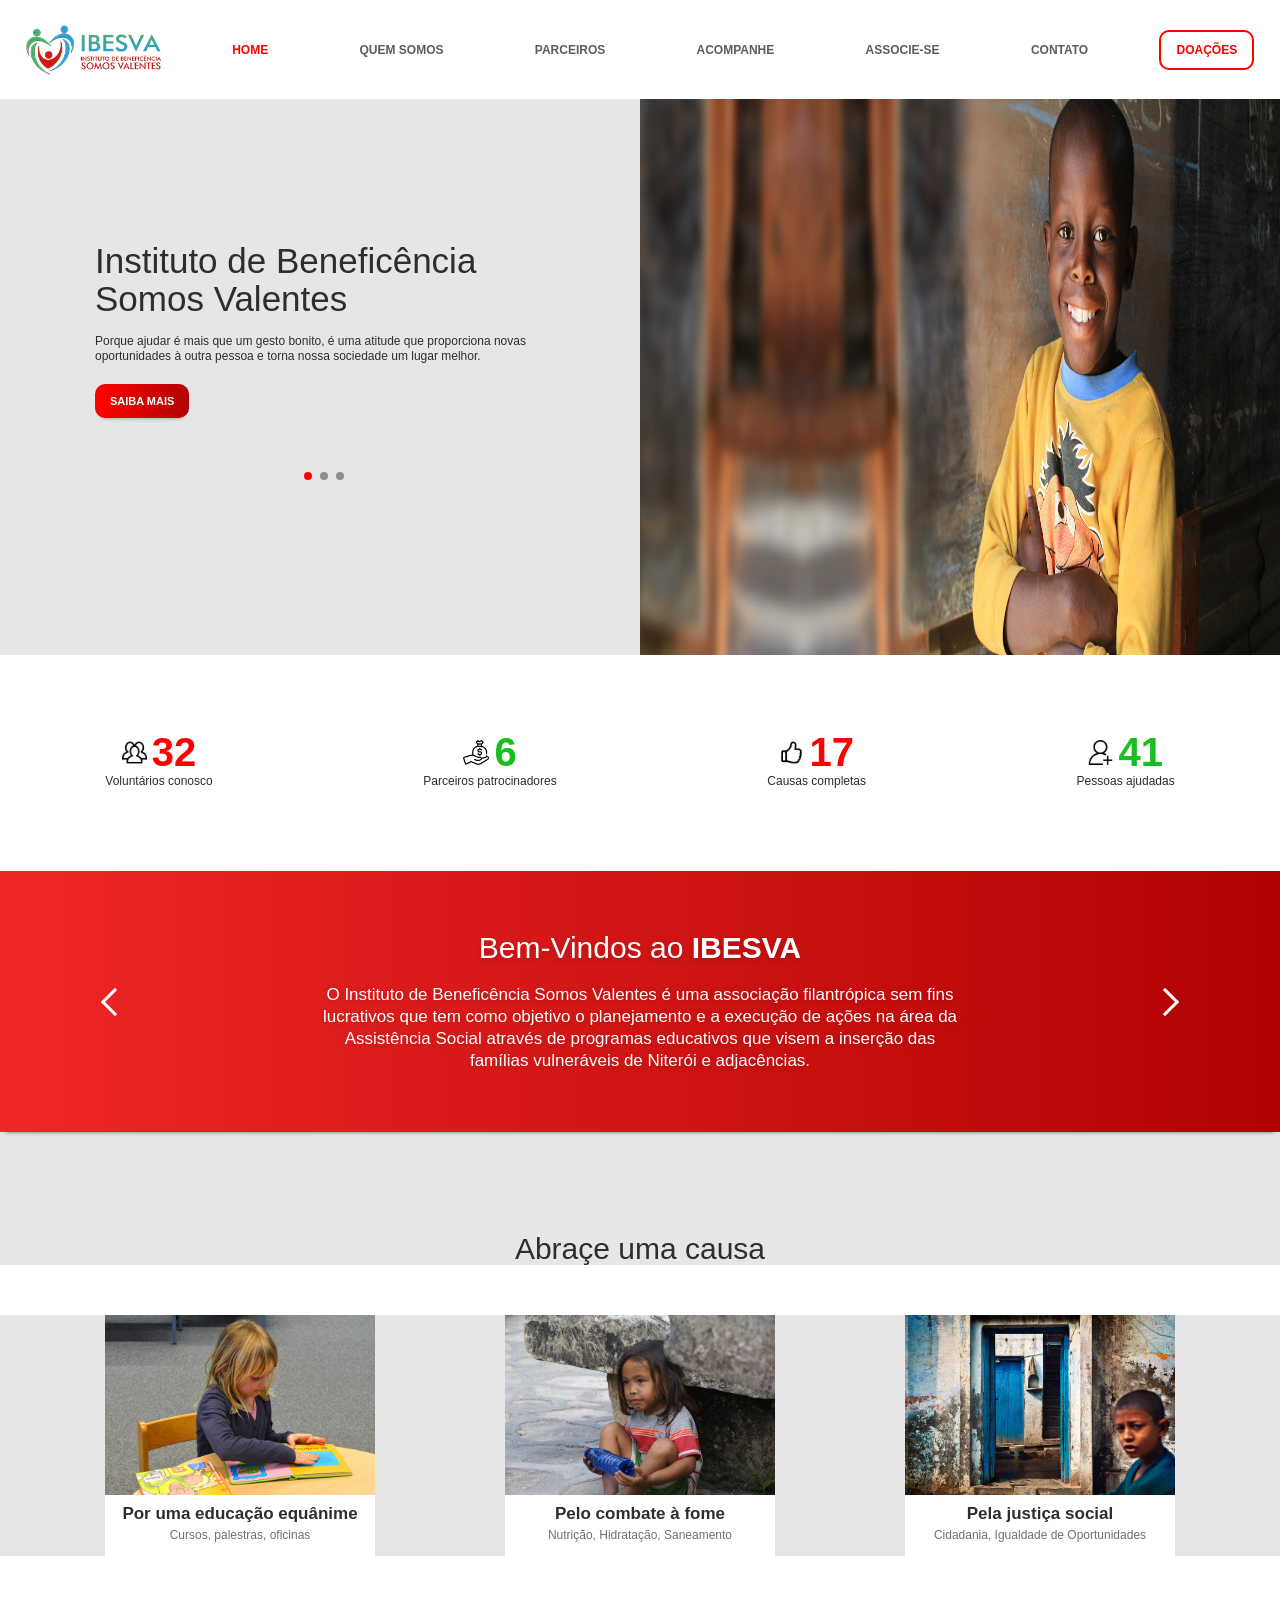
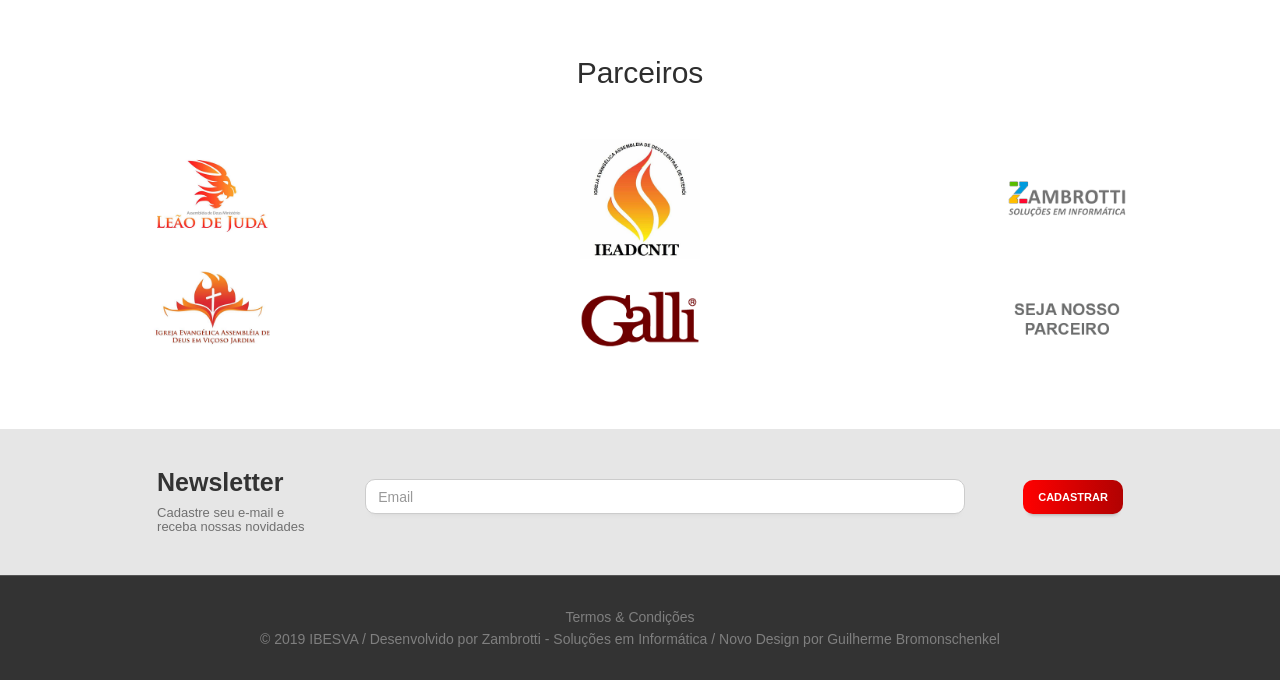
==== index.html @ a07bd1ed "Inialized the 'Quem Somos' page" ====
<!DOCTYPE html>
<html lang="pt-br">

<!-- Novo Design feito por Guilherme Bromonschenkel -->
<!-- Desenvolvido por ZAMBROTTI - Soluções em Informática / Cópia proíbida e protegida por lei. -->

<head>
    <!-- Global site tag (gtag.js) - Google Analytics -->
    <script async src="https://www.googletagmanager.com/gtag/js?id=UA-133762638-1"></script>
    <script>
        window.dataLayer = window.dataLayer || [];
        function gtag() { dataLayer.push(arguments); }
        gtag('js', new Date());

        gtag('config', 'UA-133762638-1');
    </script>

    <!-- Slider Transition -->
    <script>
        setInterval(() => {
            var x = document.getElementsByClassName("slide");

            if (x[0].style.display == "block") {
                x[0].style.display = "none";
                x[2].style.display = "none";
                x[1].style.display = "block";
                x[1].style.animation = "fadeIn 2.5s";
            }
            else if (x[1].style.display == "block") {
                x[0].style.display = "none";
                x[1].style.display = "none";
                x[2].style.display = "block";
                x[2].style.animation = "fadeIn 2.5s";
            }
            else if (x[2].style.display == "block") {
                x[2].style.display = "none";
                x[1].style.display = "none";
                x[0].style.display = "block";
                x[0].style.animation = "fadeIn 2.5s";
            }

        }, 7000)
        function firstSlide(action) {
            if (action == 'next') {
                var x = document.getElementsByClassName("slide");
                x[1].style.animation = "fadeIn 1s";
                x[0].style.display = "none";
                x[1].style.display = "block";
            }
            if (action == 'previous') {
                var x = document.getElementsByClassName("slide");
                x[0].style.display = "none";
                x[1].style.display = "none";
                x[2].style.display = "block";
                x[2].style.animation = "fadeIn 1s";
            }
        }
        function secondSlide(action) {
            if (action == 'next') {
                var x = document.getElementsByClassName("slide");
                x[2].style.display = "block";
                x[1].style.display = "none";
                x[0].style.display = "none";
                x[2].style.animation = "fadeIn 1s";
            }
            if (action == 'previous') {
                var x = document.getElementsByClassName("slide");
                x[0].style.display = "block";
                x[1].style.display = "none";
                x[2].style.display = "none";
                x[0].style.animation = "fadeIn 1s";
            }
        }
        function thirdSlide(action) {
            if (action == 'next') {
                var x = document.getElementsByClassName("slide");
                x[0].style.display = "block";
                x[1].style.display = "none";
                x[2].style.display = "none";
                x[0].style.animation = "fadeIn 1s";
            }
            if (action == 'previous') {
                var x = document.getElementsByClassName("slide");
                x[0].style.display = "none";
                x[1].style.display = "block";
                x[2].style.display = "none";
                x[1].style.animation = "fadeIn 1s";
            }
        }
    </script>

    <!-- Information Transition-->
    <script>
        function info(action) {
            if (action == 'next' || action == 'previous') {
                var x = document.getElementsByClassName("information-slide");
                x[0].style.display = "none";
                x[1].style.display = "block";
                x[1].style.animation = "fadeIn 1.5s";
            }
        }
        function filo(action) {
            if (action == 'previous' || action == 'next') {
                var x = document.getElementsByClassName("information-slide");
                x[1].style.display = "none";
                x[0].style.display = "block";
                x[0].style.animation = "fadeIn 1.5s";
            }
        }
    </script>

    <meta charset="utf-8">
    <meta http-equiv="X-UA-Compatible" content="IE=edge">
    <meta name="viewport" content="width=device-width, initial-scale=1">
    <meta name="description"
        content="O Instituto de Beneficência Somos Valentes é uma associação beneficente sem fins lucrativos que tem como objetivo o planejamento de ações na área de educação e saúde visando a combater a desigualdade social.">
    <meta name="author" content="Zambrotti - Soluções em Informática / Guilherme Bromonschenkel">
    <meta name="keywords" content="IBESVA, Instituto de Beneficência Somos Valentes, filantropia, filantrópica">
    <title>IBESVA - Instituto de Beneficência Somos Valentes</title>

    <!--Fav and touch icons-->
    <link rel="icon" href="images/favicon.ico">
    <link rel="apple-touch-icon" href="images/apple-touch-icon.png">
    <link rel="apple-touch-icon" sizes="76x76" href="images/apple-touch-icon-76x76.png">
    <link rel="apple-touch-icon" sizes="120x120" href="images/apple-touch-icon-120x120.png">
    <link rel="apple-touch-icon" sizes="152x152" href="images/apple-touch-icon-152x152.png">

    <!--Common Styles Plugins-->
    <link rel="stylesheet" type="text/css" href="css/bootstrap.css">
    <link rel="stylesheet" type="text/css" href="css/font-awesome.min.css">
    <link rel="stylesheet" type="text/css" href="css/animate.css">
    <link rel="stylesheet" type="text/css" href="css/owl.carousel.css">
    <link rel="stylesheet" type="text/css" href="css/owl.theme.default.min.css">
    <link rel="stylesheet" type="text/css" href="css/jquery-ui.min.css">
    <link rel="stylesheet" type="text/css" href="css/magnific-popup.css">

    <!--Google fonts-->
    <link href="https://fonts.googleapis.com/css?family=Roboto:300,400,500,700,900" rel="stylesheet">
    <!--Custom Style-->
    <link rel="stylesheet" type="text/css" href="style.css">
    <link rel="stylesheet" type="text/css" href="space.css">
    <link rel="stylesheet" type="text/css" href="responsive.css">

    <!-- HTML5 shim and Respond.js for IE8 support of HTML5 elements and media queries -->
    <!--[if lt IE 9]>
        <script src="js/html5shiv.min.js"></script>
        <script src="js/respond.min.js"></script>
    <![endif]-->
    <script src='https://www.google.com/recaptcha/api.js'></script>
</head>

<body>

    <!-- Original Navbar -->
    <div id="original-navbar" class="made-navbar">
        <a href="index.html"><img class="made-navbar-logo" src="images/logo.png" alt="IBESVA"></a>
        <a id="made-navbar-active" class="made-navbar-text" href="index.html">HOME</a>
        <a class="made-navbar-text" href="quemsomos.html">QUEM SOMOS</a>
        <a class="made-navbar-text" href="parceiros.html">PARCEIROS</a>
        <a class="made-navbar-text" href="acompanhe.html">ACOMPANHE</a>
        <a class="made-navbar-text" href="associe-se.html">ASSOCIE-SE</a>
        <a class="made-navbar-text" href="contato.html">CONTATO</a>
        <a href="doacao.html">
            <div class="donation-button">DOAÇÕES</div>
        </a>
    </div>

    <!-- Collapse Navbar -->
    <nav id="collapse-navbar" class="navbar navbar-inverse">
        <div class="container-fluid" id="no-border">
            <div class="navbar-header">
                <button type="button" class="navbar-toggle" data-toggle="collapse" data-target="#myNavbar"
                    id="no-border">
                    <span class="icon-bar" id="collapse-icon"></span>
                    <span class="icon-bar" id="collapse-icon"></span>
                    <span class="icon-bar" id="collapse-icon"></span>
                </button>
                <a href="index.html"><img class="made-navbar-logo" src="images/logo.png" alt="IBESVA"></a>
            </div>
            <div class="collapse navbar-collapse no-border" id="myNavbar">
                <ul class="nav navbar-nav">
                    <li><a id="active" class="made-navbar-text" href="index.html">HOME</a></li>
                    <li><a class="made-navbar-text" href="quemsomos.html">QUEM SOMOS</a></li>
                    <li><a class="made-navbar-text" href="parceiros.html">PARCEIROS</a></li>
                    <li><a class="made-navbar-text" href="acompanhe.html">ACOMPANHE</a></li>
                    <li><a class="made-navbar-text" href="associe-se.html">ASSOCIE-SE</a></li>
                    <li><a class="made-navbar-text" href="contato.html">CONTATO</a></li>
                    <li><a class="made-navbar-text" href="doacao.html">DOAÇÕES</a></li>
                </ul>
            </div>
        </div>
    </nav>

    <!-- Slider -->
    <div class="slider-rolling">
        <div class="slide" id="slide-1" style="display: block;">
            <div class="slider">
                <div class="slider-left-side">
                    <div class="slider-left-side-center">
                        <div class="slider-left-side-content">
                            <h2 class="slider-title">Instituto de Beneficência Somos Valentes</h2>
                            <p class="slider-description">Porque ajudar é mais que um gesto bonito, é uma atitude que
                                proporciona novas oportunidades à outra pessoa e torna nossa sociedade um lugar melhor.
                            </p>
                            <a class="btn btn-red" href="quemsomos.html">Saiba mais</a>
                        </div>
                        <div class="slider-indicators">
                            <div>
                                <div style="background-color: #FF0000"></div>
                            </div>
                            <div onclick="firstSlide('next')">
                                <div style="background-color: #8D8D8D"></div>
                            </div>
                            <div onclick="firstSlide('previous')">
                                <div style="background-color: #8D8D8D"></div>
                            </div>
                        </div>
                    </div>
                </div>
                <div class="slider-right-side"><img class="slider-img" alt="slide" src="images/slider/slider-1.jpg">
                </div>
            </div>
        </div>

        <div class="slide" id="slide-2" style="display: none">
            <div class="slider" id="slider2">
                <div class="slider-left-side">
                    <div class="slider-left-side-center">
                        <div class="slider-left-side-content">
                            <h2 class="slider-title">Instituto de Beneficência Somos Valentes</h2>
                            <p class="slider-description">Se você cansou de esperar pela solução, associe-se à nossa
                                causa e faça a diferença junto com um grupo maravilhoso de colaboradores.</p>
                            <a class="btn btn-red" href="associe-se.html">Associe-se</a>
                        </div>
                        <div class="slider-indicators">
                            <div onclick="secondSlide('previous')">
                                <div style="background-color: #8D8D8D"></div>
                            </div>
                            <div>
                                <div style="background-color: #FF0000"></div>
                            </div>
                            <div onclick="secondSlide('next')">
                                <div style="background-color: #8D8D8D"></div>
                            </div>
                        </div>
                    </div>
                </div>
                <div class="slider-right-side"><img class="slider-img" alt="slide" src="images/slider/slider-2.jpg">
                </div>
            </div>
        </div>

        <div class="slide" id="slide-3" style="display: none">
            <div class="slider">
                <div class="slider-left-side">
                    <div class="slider-left-side-center">
                        <div class="slider-left-side-content">
                            <h2 class="slider-title">Instituto de Beneficência Somos Valentes</h2>
                            <p class="slider-description">Você pode fazer parte dessa transformação social de diversas
                                maneiras, se preferir, faça uma doação em qualquer valor.</p>
                            <a class="btn btn-red" href="doacao.html">QUERO DOAR</a>
                        </div>
                        <div class="slider-indicators">
                            <div onclick="thirdSlide('next')">
                                <div style="background-color: #8D8D8D"></div>
                            </div>
                            <div onclick="thirdSlide('previous')">
                                <div style="background-color: #8D8D8D"></div>
                            </div>
                            <div>
                                <div style="background-color: #FF0000"></div>
                            </div>
                        </div>
                    </div>
                </div>
                <div class="slider-right-side"><img class="slider-img" alt="slide" src="images/slider/slider-4.jpg">
                </div>
            </div>
        </div>
    </div>

    <!-- Sidebar -->
    <div class="sidebar">
        <div class="sidebar-item">
            <div class="sidebar-item-content">
                <img class="sidebar-item-content-img" src="images/icons/home/sidebar1.png">
                <h1 class="sidebar-item-content-number-red">32</h1>
            </div>
            <div>
                <p class="sidebar-description">Voluntários conosco</p>
            </div>
        </div>

        <div class="sidebar-item">
            <div class="sidebar-item-content">
                <img class="sidebar-item-content-img" src="images/icons/home/sidebar2.png">
                <h1 class="sidebar-item-content-number-green">6</h1>
            </div>
            <div>
                <p class="sidebar-description">Parceiros patrocinadores</p>
            </div>
        </div>

        <div class="sidebar-item">
            <div class="sidebar-item-content">
                <img class="sidebar-item-content-img" src="images/icons/home/sidebar3.png">
                <h1 class="sidebar-item-content-number-red">17</h1>
            </div>
            <div>
                <p class="sidebar-description">Causas completas</p>
            </div>
        </div>

        <div class="sidebar-item">
            <div class="sidebar-item-content">
                <img class="sidebar-item-content-img" src="images/icons/home/sidebar4.png">
                <h1 class="sidebar-item-content-number-green">41</h1>
            </div>
            <div>
                <p class="sidebar-description">Pessoas ajudadas</p>
            </div>
        </div>
    </div>

    <!-- Information -->
    <div class="information-rolling">
        <div class="information-slide">
            <div class="information-red">
                <div class="arrow" onclick="info('previous')"><i class="arrow-left"></i></div>
                <div class="information-text">
                    <h1>Bem-Vindos ao <strong>IBESVA</strong></h1>
                    <p>O Instituto de Beneficência Somos Valentes é uma associação filantrópica sem fins lucrativos que
                        tem como objetivo o planejamento e a execução de ações na área da Assistência Social através de
                        programas educativos que visem a inserção das famílias vulneráveis de Niterói e adjacências.</p>
                </div>
                <div class="arrow" onclick="info('next')"><i class="arrow-right"></i></div>
            </div>
        </div>

        <div class="information-slide" style="display: none">
            <div class="information-green">
                <div class="arrow" onclick="filo('previous')"><i class="arrow-left"></i></div>
                <div class="information-text">
                    <h1>Nossa <strong>FILOSOFIA</strong></h1>
                    <p>Uma sociedade igualitária, justa e pacifica só será construída com a participação de todos. É por
                        isso que o Instituto de Beneficência Somos Valentes existe: para unir os interessados e
                        dispostos a levantar a bandeira da solidariedade como expressão de revolta contra um sistema
                        excludente e visceral, onde o egoísmo e indolência transformam a convivência humana numa grande
                        arena de competição em vez de um lindo palco de cooperação.<br>
                        <br>Os Valentes pensam que nenhuma felicidade é legitima se o preço for a desgraça e miséria
                        alheia, portanto, a causa social é um baluarte que deve ser erguido por todo e qualquer cidadão
                        de bem que vislumbra uma cidade melhor para si e sua família. <br>
                        <br>Se você tem vontade e desejo de ser um canal de transformação social, venha fazer parte do
                        IBESVA! SEJA UM VALENTE VOCÊ TAMBÉM.
                    </p>
                </div>
                <div class="arrow" onclick="filo('next')"><i class="arrow-right"></i></div>
            </div>
        </div>
    </div>

    <!-- Causes -->
    <div class="causes">
        <h1>Abraçe uma causa</h1>
    </div>
    <div class="causes">
        <div class="causes-card">
            <a href="contato.html" class="causes-card-content">
                <img alt="cause" src="images/causes/9.jpg">
                <div class="causes-card-content-info">
                    <h1>Por uma educação equânime</h1>
                    <p>Cursos, palestras, oficinas</p>
                </div>
            </a>

            <a href="contato.html" class="causes-card-content">
                <img alt="cause" src="images/causes/8.jpg">
                <div class="causes-card-content-info">
                    <h1>Pelo combate à fome</h1>
                    <p>Nutrição, Hidratação, Saneamento</p>
                </div>
            </a>

            <a href="contato.html" class="causes-card-content">
                <img alt="cause" src="images/causes/7.jpg">
                <div class="causes-card-content-info">
                    <h1>Pela justiça social</h1>
                    <p>Cidadania, Igualdade de Oportunidades</p>
                </div>
            </a>
        </div>
    </div>

    <!-- Partners -->
    <div class="partners">
        <h1>Parceiros</h1>
        <div class="partners-content">
            <div>
                <div class="partners-content-image"><img src="images/partner/1.png"></div>
                <div class="partners-content-image"><img src="images/partner/2.png"></div>
                <div class="partners-content-image"><img src="images/partner/3.png"></div>
            </div>
            <div>
                <div class="partners-content-image"><img src="images/partner/4.png"></div>
                <div class="partners-content-image"><img src="images/partner/5.png"></div>
                <div class="partners-content-image"><a href="associe-se.html"><img src="images/partner/6.png"></a></div>
            </div>
        </div>
    </div>

    <!-- Newsletter -->
    <div class="newsletter">

        <div class="newsletter-content">
            <form action="email.php" method="post" class="newsletter-form">

                <div class="newsletter-title">
                    <h1>Newsletter</h1>
                    <h2>Cadastre seu e-mail e receba nossas novidades</h2>
                </div>

                <input class="form-control" type="text" name="email" id="email" placeholder="Email" required></input>
                <button class="btn btn-red" type="submit">CADASTRAR</button>

            </form>
        </div>
    </div>

    <!-- Footer -->
    <div class="footer-section">
        <div class="footer-bottom">
            <div class="container">
                <div class="row">
                    <div class="col-md-12">
                        <span><a href="termosecondicoes.html">Termos & Condições</a></span><br>
                        <span>&copy; 2019 IBESVA / Desenvolvido por <a href="http://zambrotti.com"
                                target="_blank">Zambrotti - Soluções em Informática</a> / Novo Design por <a
                                href="https://www.linkedin.com/in/guilhermebkel/" target="_blank">Guilherme
                                Bromonschenkel</a></span>
                    </div>
                </div>
            </div>
        </div>
    </div>

    <!--Common JS Plugin-->
    <script type="text/javascript" src="js/jquery-1.12.4.min.js"></script>
    <script type="text/javascript" src="js/jquery-ui.min.js"></script>
    <script type="text/javascript" src="js/bootstrap.min.js"></script>
    <script type="text/javascript" src="js/retina.min.js"></script>
    <script type="text/javascript" src="js/jquery.easing.min.js"></script>
    <script type="text/javascript" src="js/jquery.scrollUp.min.js"></script>
    <script type="text/javascript" src="js/owl.carousel.min.js"></script>
    <script type="text/javascript" src="js/isotope.pkgd.min.js"></script>
    <script type="text/javascript" src="js/imagesloaded.pkgd.min.js"></script>
    <script type="text/javascript" src="js/headroom.min.js"></script>
    <script type="text/javascript" src="js/jQuery.headroom.min.js"></script>
    <script type="text/javascript" src="js/sticky-kit.min.js"></script>
    <script type="text/javascript" src="js/jquery.countdown.min.js"></script>
    <script type="text/javascript" src="js/jquery.waypoints.js"></script>
    <script type="text/javascript" src="js/jquery.magnific-popup.min.js"></script>
    <script type="text/javascript" src="js/jquery.counterup.min.js"></script>

    <!-- Google Map -->


    <!-- Custom JS -->
    <script type="text/javascript" src="js/custom.js"></script>
</body>

<!-- Novo Design feito por Guilherme Bromonschenkel -->
<!-- Desenvolvido por ZAMBROTTI - Soluções em Informática / Cópia proíbida e protegida por lei. -->

</html>
---- style.css ----
/*
Theme Name: IBESVA Style
Description: This theme was made for IBESVA by Guilherme Bromonschenkel
Version: 1.0.0
*/

/*----------------------------------------------------------------*/

/* ==================================================================
 * Table of Contents:
 *
* 1.0 - General styles
* 2.0 - Collapse Navbar
* 3.0 - Original Navbar
* 4.0 - Slider
* 5.0 - Sidebar
* 6.0 - Informations
* 7.0 - Causes
* 8.0 - Partners
* 9.0 - Newsletter
* 10.0 - Footer
================================================================== */

/* ==================================================================
  1.0 General styles
================================================================== */
html,
html a {
    text-rendering: optimizeLegibility !important;
    -webkit-font-smoothing: antialiased !important;
    font-smoothing: antialiased !important;
}
html {
    overflow-x: hidden !important;
    margin: 0;
}
body {
    color: #555;
    font-family: 'Open Sans', sans-serif;
    font-size: 14px;
    line-height: 22px;
    margin: 0;
    overflow-x: hidden !important;
}
h1,
h2,
h3,
h4,
h5,
h6 {
    color: #333333;
}
p {
    font-size: 14px;
    line-height: 22px;
}
a {
    color: #ff0000;
}
a:focus,
a:hover,
a:active,
:focus {
    outline: none;
    text-decoration: none;
}
a,
a:after,
a:before,
.btn {
    -webkit-transition: all 0.25s linear;
    -moz-transition: all 0.25s linear;
    -o-transition: all 0.25s linear;
    transition: all 0.25s linear;
}
img {
    max-width: 100%;
}
.left {
    float: left;
}
.right {
    float: right;
}
.no-pad {
    padding: 0;
}
.bg {
    background: #ff0000;
}
img.left {
    margin: 0 15px 15px 0;
}
img.right {
    margin: 0 0 15px 15px;
}
input[type=text] {
    -webkit-appearance: none;
    -moz-appearance: none;
    appearance: none;
}
* {
    margin:0px;
    padding:0px;
}

/* ==================================================================
  2.0 Collapse Navbar
================================================================== */
#collapse-navbar{
    display: none;
    margin-bottom: 0;
    background-color: white;
    border-width: 0;
    padding: 10px;
}
#no-border{
    border-width: 0;
    background-color: white;
}
.no-border{
    border-width: 0;
}
#active{
    background-color: red;
    color: white;
}
#collapse-icon{
    background-color: red;
}

/* ==================================================================
  3.0 Original Navbar
================================================================== */
#made-navbar-active{
    color: red;
}
.made-navbar {
    height: 11vh;
    width: 100%; 
    background-color: white; 
    display: flex;
    position: fixed; 
    z-index: 1; 
    transition: top 0.3s;
}
.made-navbar a {
    margin: auto auto;
}
.made-navbar-logo {
    height: 50px; 
}
.made-navbar-text {
    font-size: 12px;
    font-weight: bold;
    color: #5D5D5D;
    padding: 10px 20px 10px 20px;
}
.made-navbar-text:hover {
    color: red;
    -webkit-transition: all 0.2s ease-in-out;
}
.donation-button{
    text-align: center; 
    border-color: red; 
    border-style: solid; 
    border-width: 2px;
    background-color: white; 
    width: 100%; 
    padding: 7px 15px 7px 15px; 
    border-radius: 10px; 
    display: flex;
    text-align: center; 
    color: red;
    font-weight: bold;
    font-size: 12px;
    margin: auto auto;
}
.donation-button:hover{
    -webkit-transition: all 0.2s ease-in-out;
    background-color: red; 
    color: white; 
}

/* ==================================================================
  4.0 Slider
================================================================== */
.slider {
    height: 65vh; 
    display: flex;
    margin-top: 70px;
}
.slider-right-side{
    float: right; 
    height: 100%; 
    width: 100%; 
    text-align: right;
}
.slider-img{
    height: 100%; 
    width: 100%;
}
.slider-left-side{
    float: left; 
    height: auto; 
    width: 100%; 
    background-color: #E6E6E6; 
    display: flex;
}
.slider-left-side-center{
    height: auto; 
    display: relative; 
    margin: auto auto;
}
.slider-left-side-content{
    height: auto; 
    width: 450px; 
    margin: auto auto; 
    text-align: left;
    padding-bottom: 50px;
}
.slider-title{
    font-size: 35px;
    font-weight: 500;
    padding-bottom: 15px;
    color: #2E2E2E;
    margin: auto auto;
}
.slider-description{
    font-size: 12px;
    font-weight: 500;
    line-height: 15px;
    padding-bottom: 20px;
    color: #2E2E2E;
    margin: auto auto;
}
.slider-rolling {
    width: auto;
    height: auto;
    display: flex;
    /*overflow-x: auto;*/
}
.slide {
    width: 100%;
    flex-shrink: 0;
    height: 100%;
}
.slider-indicators{
    display: flex; 
    width: 40px; 
    margin: auto auto;
}
.slider-indicators div{
    cursor: pointer; 
    padding: 4px 4px 4px 4px;
    border-radius: 100%; 
    margin: auto auto;
}
.slider-indicators .div div{
    width: 8px; 
    height: 8px; 
    border-radius: 100%; 
    margin: 0 5px 0 0; 
}
/* Slider Button */
.btn {
    background: red;
    border: 0 none;
    border-radius: 2px;
    color: #ffffff;
    cursor: pointer;
    display: inline-block;
    font-size: 11px;
    font-weight: bolder;
    line-height: 14px;
    padding: 10px 15px;
    position: relative;
    text-align: center;
    text-transform: uppercase;
}
.btn-red {
    background-image: linear-gradient(to right ,#FF0000, #B10202);
    box-shadow: 0 6px 4px -6px #8D8D8D;
    border-radius: 10px;
}
.btn-red:hover {
    color: red;
    background: white;
    -webkit-transition: all 0.2s ease-in-out;
}

/* ==================================================================
  5.0 Sidebar
================================================================== */
#sidebar-align{
    display: flex; 
    margin: auto auto;
}
#sidebar-align img{
    height: 30px;
    width: auto;
}
.sidebar{
    background-color: white; 
    height: 24vh; 
    text-align: center; 
    display: flex;
}
.sidebar-item{
    display: inline-block; 
    width: auto; 
    height: auto; 
    margin: auto auto;
}
.sidebar-item-content{
    display: flex; 
    width:auto;
    flex-direction: row;
    align-items: center;
    justify-content: center;
}
.sidebar-item-content-img{
    height: 25px; 
    width: auto; 
    margin: auto auto;
    margin-right: 5px;
}
.sidebar-item-content-number-red{
    margin: auto auto; 
    margin-left: 0;
    font-weight: bold;
    color: #FF0000;
    font-size: 40px;
    line-height: 30px;
}
.sidebar-item-content-number-green{
    margin: auto auto; 
    font-weight: bold;
    margin-left: 0;
    color: #18BF1E;
    font-size: 40px;
    line-height: 30px;
}
.sidebar-description{
    font-size: 12px;
    font-weight: 500;
    line-height: 15px;
    color: #2E2E2E;
    margin: 7px auto auto auto;
}

/* ==================================================================
  6.0 Informations
================================================================== */
.information-red{
    display: flex; 
    width: 100vw; 
    height: auto; 
    background-image: linear-gradient(to right ,#EF2727, #B10202);
    box-shadow: 0 6px 4px -6px rgb(100, 100, 100);
}
.information-green{
    display: flex; 
    width: 100vw; 
    height: auto; 
    background-image: linear-gradient(to right ,#60BC24, #2B6D01);
    box-shadow: 0 6px 4px -6px rgb(100, 100, 100);
}
.information-text {
    margin: 40px auto 40px auto; 
    text-align: center; 
    width: 50%;
}
.information-text h1 {
    text-shadow: 0px 3px 6px #00000024; 
    padding-bottom: 10px; 
    color: white; 
    font-size: 30px; 
    font-weight: normal;
}
.information-text p {
    text-shadow: 0px 1px 6px #00000024; 
    padding-bottom: 10px; 
    color: white; 
    font-size: 17px; 
    font-weight: initial;    
}
.information-rolling {
    width: auto;
    height: auto;
    display: flex;
    /*overflow-x: auto;*/
}
.information-slide {
    width: 100%;
    flex-shrink: 0;
    height: 100%;
}
.arrow{
    cursor: pointer; 
    margin: auto auto; 
    padding: 15px 15px; 
    display: flex;
    background: transparent;
}
.arrow:hover{
    background: rgba(255, 255, 255, 0.1);
    -webkit-transition: all 0.2s ease-in-out;
}
.arrow i {
    border: solid white;
    border-width: 0 3px 3px 0;
    display: inline-block;
    padding: 3px;
}
.arrow-right {
    margin: auto auto;
    transform: rotate(-45deg);
    -webkit-transform: rotate(-45deg);
    width: 20px;
    height: 20px;
}
.arrow-left {
    margin: auto auto;
    transform: rotate(135deg);
    -webkit-transform: rotate(135deg);
    width: 20px;
    height: 20px;
}

/* ==================================================================
  7.0 Causes
================================================================== */
.causes {
    width: 100%; 
    height: 100%; 
    background-color: #E6E6E6;
}
.causes h1{
    text-align: center; 
    color: #2E2E2E; 
    font-size: 30px; 
    font-weight: normal;
    margin: 0 auto 50px auto;
    padding-top: 100px;
}
.causes-card {
    display: flex; 
    padding: 0 40px 0 40px;
}
.causes-card-content {
    margin: auto auto; 
    width: auto; 
    height: auto;
}
.causes-card-content:hover {
    opacity: 0.8;
    -webkit-transition: all 0.2s ease-in-out;
}
.causes-card-content img {
    height: auto; 
    width: 270px;
}
.causes-card-content-info {
    display: block; 
    text-align: center; 
    width: 270px; 
    height: auto; 
    background-color: white;
}
.causes-card-content-info h1 {
    margin: auto auto; 
    padding-top: 10px; 
    color: #2E2E2E; 
    font-size: 17px; 
    font-weight: bold;
}
.causes-card-content-info p {
    margin: auto auto; 
    padding-bottom: 10px; 
    color: #707070; 
    font-size: 12px; 
    font-weight: lighter
}

/* ==================================================================
  8.0 Partners
================================================================== */
.partners { 
    width: 100%; 
    height: auto;
    padding-bottom: 50px;
}
.partners h1{
    text-align: center; 
    color: #2E2E2E; 
    font-size: 30px; 
    font-weight: normal; 
    margin: auto auto; 
    padding-top: 100px;
}
.partners-content{
    display: relative;
    margin-top: 50px;
}
.partners-content div{
    display: flex; 
    margin: auto auto;
}
.partners-content-image{
    height: 120px; 
    width: 120px;
}
.partners-content-image a:hover{
    box-shadow: 0px 6px 6px 0px #E6E6E6;
    background-color: #E6E6E6;
}

/* ==================================================================
  9.0 Newsletter
================================================================== */
.newsletter {
    display: flex; 
    width: 100%; 
    height: auto; 
    background-color: #E6E6E6;
}
.newsletter-content {
    width: 80%; 
    height: auto; 
    margin: 20px auto 30px auto;
}
.newsletter-form {
    display: flex; 
    margin: auto;
}
.newsletter-form input{
    width: 600px; 
    height: 35px; 
    background-color: white; 
    margin: auto auto;
    border-radius: 10px;
    box-shadow: 0 6px 4px -6px rgba(197, 197, 197, 0.537);
}
.newsletter-form button{
    margin: auto auto;
}
.newsletter-title {
    display:relative; 
    width: 150px; 
    margin: auto auto;
}
.newsletter-title h1{
    font-size: 25px;
    font-weight: bold;
}
.newsletter-title h2{
    font-size: 13px; 
    color: #707070; 
    margin-top: 0px;
}

/* ==================================================================
  10.0 Footer
================================================================== */

.footer-section {
    background: #333333;
    color: #7f7f7f;
    text-align: center
}
.footer-top .footer-widget {
    padding-bottom: 50px;
}
.footer-top i {
    padding-right: 10px;
    color: #7F7F7F;
}
.footer-top .footer-logo img {
    margin-top: 20px;
    max-width: 184px;
    padding-bottom: 10px;
}
.footer-top .footer-logo p {
    margin-bottom: 30px;
}
.footer-top .footer-address .footer-map {
    font-weight: bold;
    padding-top: 20px;
}
.footer-top .footer-address .footer-map a {
    color: #7F7F7F;
}
.footer-top .footer-address .footer-map a:hover {
    color: #ff0000;
}
.footer-top .footer-title {
    color: #ffffff;
    margin-bottom: 0;
    margin-top: 15px;
    padding-bottom: 45px;
}
.footer-top .footer-social i {
    font-size: 20px;
}
.footer-top ul {
    padding: 0;
    margin: 0;
}
.footer-top li {
    list-style: none;
    padding-bottom: 7px;
}
.footer-top li:last-child {
    padding-bottom: 0;
}
.footer-top li a {
    color: #7F7F7F;
    text-decoration: none;
}
.footer-top li a:hover {
    color: #ff0000;
}
.footer-bottom {
    border-top: 1px solid #555;
    padding: 30px 0;
}
.footer-bottom p {
    padding-bottom: 30px;
}
.footer-bottom span {
    color: #7f7f7f;
    padding-right: 20px;
    font-weight: 500;
}
.footer-bottom span a {
    color: #7f7f7f;
    text-decoration: none;
}
.footer-bottom span a:hover {
    color: #ff0000;
}
/* Scroll To Top */
#scrollUp {
    background: rgba(255, 52, 80, 1);
    border-radius: 50%;
    bottom: 20px;
    color: #fff;
    line-height: 22px;
    padding: 5px 10px;
    right: 20px;
}
#scrollUp .fa {
    font-size: 22px;
    font-weight: bold;
}
---- space.css ----
/* ==================================================================
  3.0 Paddings And Margins Spacing
================================================================== */

.pd-top-10 {
    padding-top: 10px;
}
.pd-top-15 {
    padding-top: 15px;
}
.pd-top-20 {
    padding-top: 20px;
}
.pd-top-25 {
    padding-top: 25px;
}
.pd-top-30 {
    padding-top: 30px;
}
.pd-top-40 {
    padding-top: 40px;
}
.pd-top-45 {
    padding-top: 45px;
}
.pd-top-50 {
    padding-top: 50px;
}
.pd-top-60 {
    padding-top: 60px;
}
.pd-top-65 {
    padding-top: 65px;
}
.pd-top-80 {
    padding-top: 80px;
}
.pd-top-100 {
    padding-top: 100px;
}
.pd-bottom-10 {
    padding-bottom: 10px;
}
.pd-bottom-15 {
    padding-bottom: 15px;
}
.pd-bottom-20 {
    padding-bottom: 20px;
}
.pd-bottom-25 {
    padding-bottom: 25px;
}
.pd-bottom-30 {
    padding-bottom: 30px;
}
.pd-bottom-40 {
    padding-bottom: 40px;
}
.pd-bottom-45 {
    padding-bottom: 45px;
}
.pd-bottom-50 {
    padding-bottom: 50px;
}
.pd-bottom-60 {
    padding-bottom: 60px;
}
.pd-bottom-65 {
    padding-bottom: 65px;
}
.pd-bottom-80 {
    padding-bottom: 80px;
}
.pd-bottom-85 {
    padding-bottom: 85px;
}
.pd-bottom-100 {
    padding-bottom: 100px;
}
.pd-left-0 {
    padding-left: 0;
}
.mg-top-10 {
    margin-top: 10px;
}
.mg-top-15 {
    margin-top: 15px;
}
.mg-top-20 {
    margin-top: 20px;
}
.mg-top-25 {
    margin-top: 25px;
}
.mg-top-30 {
    margin-top: 30px;
}
.mg-top-40 {
    margin-top: 40px;
}
.mg-top-45 {
    margin-top: 45px;
}
.mg-top-50 {
    margin-top: 50px;
}
.mg-top-60 {
    margin-top: 60px;
}
.mg-top-65 {
    margin-top: 65px;
}
.mg-top-70 {
    margin-top: 70px;
}
.mg-top-80 {
    margin-top: 80px;
}
.mg-top-100 {
    margin-top: 100px;
}
.mg-top-150 {
    margin-top: 150px;
}
.mg-bottom-5 {
    margin-bottom: 5px;
}
.mg-bottom-10 {
    margin-bottom: 10px;
}
.mg-bottom-15 {
    margin-bottom: 15px;
}
.mg-bottom-20 {
    margin-bottom: 20px;
}
.mg-bottom-25 {
    margin-bottom: 25px;
}
.mg-bottom-30 {
    margin-bottom: 30px;
}
.mg-bottom-40 {
    margin-bottom: 40px;
}
.mg-bottom-45 {
    margin-bottom: 45px;
}
.mg-bottom-50 {
    margin-bottom: 50px;
}
.mg-bottom-55 {
    margin-bottom: 55px;
}
.mg-bottom-60 {
    margin-bottom: 60px;
}
.mg-bottom-65 {
    margin-bottom: 65px;
}
.mg-bottom-70 {
    margin-bottom: 70px;
}
.mg-bottom-80 {
    margin-bottom: 80px;
}
.mg-bottom-100 {
    margin-bottom: 100px;
}
.mg-left-35 {
    margin-left: 35px;
}
---- responsive.css ----
/* ==================================================================
 * Responsive CSS
================================================================== */


/*=========== 1080p Computer ===========*/
@media only screen and (max-width:992px) {
   
}

/*============ 720p Computer ===========*/
@media only screen and (min-width:768px) {
   
}

/*=============== Tablet ===============*/
@media only screen and (max-width:767px) {
    /*======= Navbar ==========*/
    #collapse-navbar{
        display: block;
    }
    #original-navbar{
        display: none;
    }

    /* ========= Slider =============*/
    .slider {
        height: 60vh; 
        display: flex;
        background-color: #E6E6E6; 
        margin-top: 0;
        width: 100vw;
    }
    .slider-left-side-content{
        height: auto; 
        width: 100vw; 
        text-align: center;
        padding-bottom: 50px;
        margin: auto auto;
    }
    .slider-title{
        font-size: 6vw;
        font-weight: 500;
        padding-bottom: 15px;
        color: #2E2E2E;
        margin: auto auto;
    }
    .slider-description{
        font-size: 3vw;
        font-weight: 500;
        line-height: 15px;
        padding-bottom: 20px;
        color: #2E2E2E;
        margin: auto auto;
        width: 80%;
    }
    .slider-img{
        display: none;
    }

    /* ========= Sidebar =============*/
    .sidebar{
        background-color: white; 
        height: 20vh; 
        text-align: center; 
        display: flex;
    }
    .sidebar-item-content-img{
        height: 4vw; 
        width: auto; 
        margin: auto auto;
        margin-right: 5px;
    }
    .sidebar-item-content-number-red{
        margin: auto auto; 
        margin-left: 0;
        font-weight: bold;
        color: #FF0000;
        font-size: 7vw;
        line-height: 30px;
    }
    .sidebar-item-content-number-green{
        margin: auto auto; 
        font-weight: bold;
        margin-left: 0;
        color: #18BF1E;
        font-size: 7vw;
        line-height: 30px;
    }
    .sidebar-description{
        font-size: 3vw;
        font-weight: 500;
        line-height: 15px;
        color: #2E2E2E;
        margin: 7px auto auto auto;
    }

    /* ========= Information ===========*/
    .information-text h1 {
        text-shadow: 0px 3px 6px #00000024; 
        padding-bottom: 10px; 
        color: white; 
        font-size: 6vw; 
        font-weight: normal;
    }
    .information-text p {
        text-shadow: 0px 1px 6px #00000024; 
        padding-bottom: 10px; 
        color: white; 
        font-size: 3.5vw; 
        font-weight: initial;    
    }

    /* ========= Causes =============*/
    .causes {
        width: 100vw; 
        height: 100%; 
        background-color: #E6E6E6;
        display: flex;
    }
    .causes-card {
        display: inline-block;
        margin: auto auto;
    }
    .causes h1{
        text-align: center; 
        color: #2E2E2E; 
        font-size: 6vw; 
        font-weight: normal;
        margin: auto auto;
    }
    .causes-card-content img {
        height: auto; 
        width: 100%;
        margin-top: 50px;
    }
    .causes-card-content-info {
        display: block; 
        text-align: center; 
        width: 100%;
        height: auto; 
        background-color: white;
    }
    .causes-card-content-info h1 {
        margin: auto auto; 
        padding-top: 10px; 
        color: #2E2E2E; 
        font-size: 3.5vw; 
        font-weight: bold;
    }
    .causes-card-content-info p {
        margin: auto auto; 
        padding-bottom: 10px; 
        color: #707070; 
        font-size: 3vw; 
        font-weight: normal;
    }    

    /* ========= Partners =============*/
    .partners h1{
        text-align: center; 
        color: #2E2E2E; 
        font-size: 6vw; 
        font-weight: normal; 
        margin: 0 auto 50px auto; 
        padding-top: 100px;
    }
    .partners-content div{
        display: inline-block; 
        margin: auto 2vw 30px 3vw;
    }
    .partners-content-image{
        height: auto; 
        width: 25vw;
    }
    .partners-content-image a:hover{
        box-shadow: 0px 0px 0px 0px white;
        background-color: white;
    }

    /* ========= Newsletter =============*/
    .newsletter {
        display: inline-block; 
        width: 100vw; 
        height: auto; 
        background-color: #E6E6E6;
    }
    .newsletter-form {
        display: inline-block; 
        margin: auto;
    }
    .newsletter-form input{
        width: 80vw; 
        height: 35px; 
        background-color: white; 
        margin: 20px auto;
        border-radius: 10px;
        box-shadow: 0 6px 4px -6px rgba(197, 197, 197, 0.537);
    }
    .newsletter-title {
        display:relative; 
        width: 80vw; 
        margin: auto auto;
    }
    .newsletter-title h1{
        font-size: 5vw;
        font-weight: bold;
    }
    .newsletter-title h2{
        font-size: 3vw; 
        color: #707070; 
        margin-top: 0px;
    }

    /* ========= Button ============*/
    .btn {
        background: red;
        border: 0 none;
        border-radius: 2px;
        color: #ffffff;
        cursor: pointer;
        display: inline-block;
        font-size: 2.5vw;
        font-weight: bolder;
        line-height: 14px;
        padding: 10px 15px;
        position: relative;
        text-align: center;
        text-transform: uppercase;
    }
    .btn-red {
        background-image: linear-gradient(to right ,#FF0000, #B10202);
        box-shadow: 0 6px 4px -6px #8D8D8D;
        border-radius: 10px;
    }
    .btn-red:hover {
        color: red;
        background: white;
        -webkit-transition: all 0.2s ease-in-out;
    }   
}

/*============= Smartphone =============*/
@media only screen and (max-width:500px) {
    /*======= Navbar ==========*/
    #collapse-navbar{
        display: block;
    }
    #original-navbar{
        display: none;
    }

    /* ========= Slider =============*/
    .slider {
        height: 60vh; 
        display: flex;
        background-color: #E6E6E6; 
        margin-top: 0;
        width: 100vw;
    }
    .slider-left-side-content{
        height: auto; 
        width: 100vw; 
        text-align: center;
        padding-bottom: 50px;
        margin: auto auto;
    }
    .slider-title{
        font-size: 6vw;
        font-weight: 500;
        padding-bottom: 15px;
        color: #2E2E2E;
        margin: auto auto;
    }
    .slider-description{
        font-size: 3vw;
        font-weight: 500;
        line-height: 15px;
        padding-bottom: 20px;
        color: #2E2E2E;
        margin: auto auto;
        width: 80%;
    }
    .slider-img{
        display: none;
    }

    /* ========= Sidebar =============*/
    .sidebar{
        background-color: white; 
        height: 20vh; 
        text-align: center; 
        display: flex;
    }
    .sidebar-item-content-img{
        height: 4vw; 
        width: auto; 
        margin: auto auto;
        margin-right: 5px;
    }
    .sidebar-item-content-number-red{
        margin: auto auto; 
        margin-left: 0;
        font-weight: bold;
        color: #FF0000;
        font-size: 7vw;
        line-height: 30px;
    }
    .sidebar-item-content-number-green{
        margin: auto auto; 
        font-weight: bold;
        margin-left: 0;
        color: #18BF1E;
        font-size: 7vw;
        line-height: 30px;
    }
    .sidebar-description{
        font-size: 3vw;
        font-weight: 500;
        line-height: 15px;
        color: #2E2E2E;
        margin: 7px auto auto auto;
    }

    /* ========= Information ===========*/
    .information-text h1 {
        text-shadow: 0px 3px 6px #00000024; 
        padding-bottom: 10px; 
        color: white; 
        font-size: 6vw; 
        font-weight: normal;
    }
    .information-text p {
        text-shadow: 0px 1px 6px #00000024; 
        padding-bottom: 10px; 
        color: white; 
        font-size: 3.5vw; 
        font-weight: initial;    
    }

    /* ========= Causes =============*/
    .causes {
        width: 100vw; 
        height: 100%; 
        background-color: #E6E6E6;
        display: flex;
    }
    .causes-card {
        display: inline-block;
        margin: auto auto;
    }
    .causes h1{
        text-align: center; 
        color: #2E2E2E; 
        font-size: 6vw; 
        font-weight: normal;
        margin: auto auto;
    }
    .causes-card-content img {
        height: auto; 
        width: 100%;
        margin-top: 50px;
    }
    .causes-card-content-info {
        display: block; 
        text-align: center; 
        width: 100%;
        height: auto; 
        background-color: white;
    }
    .causes-card-content-info h1 {
        margin: auto auto; 
        padding-top: 10px; 
        color: #2E2E2E; 
        font-size: 3.5vw; 
        font-weight: bold;
    }
    .causes-card-content-info p {
        margin: auto auto; 
        padding-bottom: 10px; 
        color: #707070; 
        font-size: 3vw; 
        font-weight: normal;
    }    

    /* ========= Partners =============*/
    .partners h1{
        text-align: center; 
        color: #2E2E2E; 
        font-size: 6vw; 
        font-weight: normal; 
        margin: 0 auto 50px auto; 
        padding-top: 100px;
    }
    .partners-content div{
        display: inline-block; 
        margin: auto 2vw 30px 3vw;
    }
    .partners-content-image{
        height: auto; 
        width: 25vw;
    }
    .partners-content-image a:hover{
        box-shadow: 0px 0px 0px 0px white;
        background-color: white;
    }

    /* ========= Newsletter =============*/
    .newsletter {
        display: inline-block; 
        width: 100vw; 
        height: auto; 
        background-color: #E6E6E6;
    }
    .newsletter-form {
        display: inline-block; 
        margin: auto;
    }
    .newsletter-form input{
        width: 80vw; 
        height: 35px; 
        background-color: white; 
        margin: 20px auto;
        border-radius: 10px;
        box-shadow: 0 6px 4px -6px rgba(197, 197, 197, 0.537);
    }
    .newsletter-title {
        display:relative; 
        width: 80vw; 
        margin: auto auto;
    }
    .newsletter-title h1{
        font-size: 5vw;
        font-weight: bold;
    }
    .newsletter-title h2{
        font-size: 3vw; 
        color: #707070; 
        margin-top: 0px;
    }

    /* ========= Button ============*/
    .btn {
        background: red;
        border: 0 none;
        border-radius: 2px;
        color: #ffffff;
        cursor: pointer;
        display: inline-block;
        font-size: 2.5vw;
        font-weight: bolder;
        line-height: 14px;
        padding: 10px 15px;
        position: relative;
        text-align: center;
        text-transform: uppercase;
    }
    .btn-red {
        background-image: linear-gradient(to right ,#FF0000, #B10202);
        box-shadow: 0 6px 4px -6px #8D8D8D;
        border-radius: 10px;
    }
    .btn-red:hover {
        color: red;
        background: white;
        -webkit-transition: all 0.2s ease-in-out;
    }
}
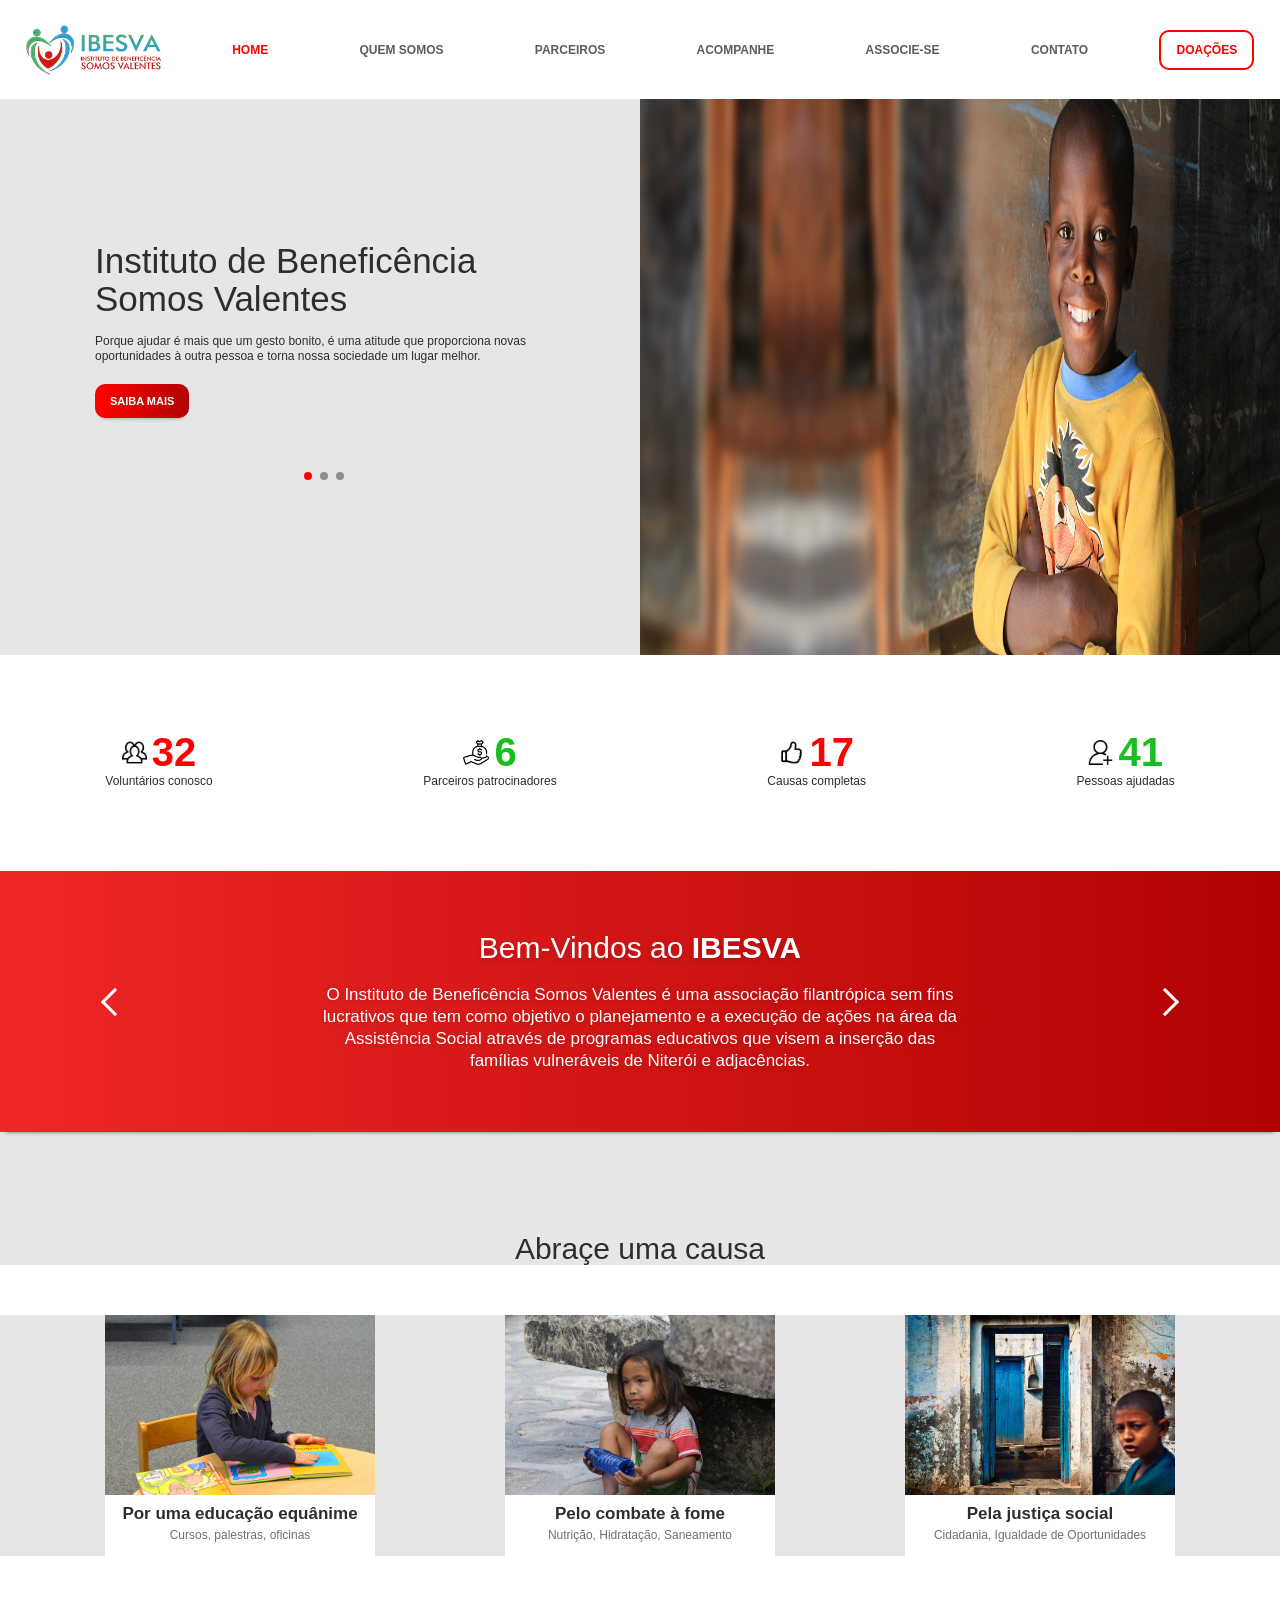
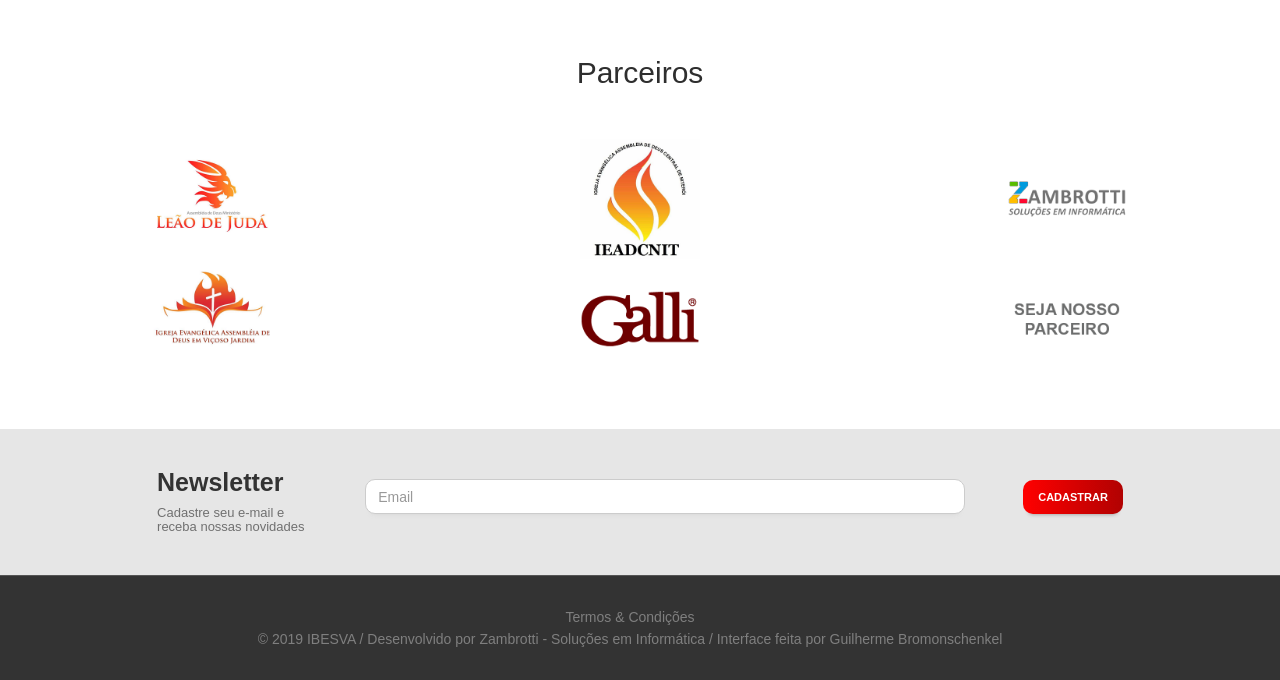
==== commit e855b72c: "Updated footer credits on all pages" ====
--- a/index.html
+++ b/index.html
@@ -1,7 +1,7 @@
 <!DOCTYPE html>
 <html lang="pt-br">
 
-<!-- Novo Design feito por Guilherme Bromonschenkel -->
+<!-- Interface feita por Guilherme Bromonschenkel -->
 <!-- Desenvolvido por ZAMBROTTI - Soluções em Informática / Cópia proíbida e protegida por lei. -->
 
 <head>
@@ -13,100 +13,6 @@
         gtag('js', new Date());
 
         gtag('config', 'UA-133762638-1');
-    </script>
-
-    <!-- Slider Transition -->
-    <script>
-        setInterval(() => {
-            var x = document.getElementsByClassName("slide");
-
-            if (x[0].style.display == "block") {
-                x[0].style.display = "none";
-                x[2].style.display = "none";
-                x[1].style.display = "block";
-                x[1].style.animation = "fadeIn 2.5s";
-            }
-            else if (x[1].style.display == "block") {
-                x[0].style.display = "none";
-                x[1].style.display = "none";
-                x[2].style.display = "block";
-                x[2].style.animation = "fadeIn 2.5s";
-            }
-            else if (x[2].style.display == "block") {
-                x[2].style.display = "none";
-                x[1].style.display = "none";
-                x[0].style.display = "block";
-                x[0].style.animation = "fadeIn 2.5s";
-            }
-
-        }, 7000)
-        function firstSlide(action) {
-            if (action == 'next') {
-                var x = document.getElementsByClassName("slide");
-                x[1].style.animation = "fadeIn 1s";
-                x[0].style.display = "none";
-                x[1].style.display = "block";
-            }
-            if (action == 'previous') {
-                var x = document.getElementsByClassName("slide");
-                x[0].style.display = "none";
-                x[1].style.display = "none";
-                x[2].style.display = "block";
-                x[2].style.animation = "fadeIn 1s";
-            }
-        }
-        function secondSlide(action) {
-            if (action == 'next') {
-                var x = document.getElementsByClassName("slide");
-                x[2].style.display = "block";
-                x[1].style.display = "none";
-                x[0].style.display = "none";
-                x[2].style.animation = "fadeIn 1s";
-            }
-            if (action == 'previous') {
-                var x = document.getElementsByClassName("slide");
-                x[0].style.display = "block";
-                x[1].style.display = "none";
-                x[2].style.display = "none";
-                x[0].style.animation = "fadeIn 1s";
-            }
-        }
-        function thirdSlide(action) {
-            if (action == 'next') {
-                var x = document.getElementsByClassName("slide");
-                x[0].style.display = "block";
-                x[1].style.display = "none";
-                x[2].style.display = "none";
-                x[0].style.animation = "fadeIn 1s";
-            }
-            if (action == 'previous') {
-                var x = document.getElementsByClassName("slide");
-                x[0].style.display = "none";
-                x[1].style.display = "block";
-                x[2].style.display = "none";
-                x[1].style.animation = "fadeIn 1s";
-            }
-        }
-    </script>
-
-    <!-- Information Transition-->
-    <script>
-        function info(action) {
-            if (action == 'next' || action == 'previous') {
-                var x = document.getElementsByClassName("information-slide");
-                x[0].style.display = "none";
-                x[1].style.display = "block";
-                x[1].style.animation = "fadeIn 1.5s";
-            }
-        }
-        function filo(action) {
-            if (action == 'previous' || action == 'next') {
-                var x = document.getElementsByClassName("information-slide");
-                x[1].style.display = "none";
-                x[0].style.display = "block";
-                x[0].style.animation = "fadeIn 1.5s";
-            }
-        }
     </script>
 
     <meta charset="utf-8">
@@ -324,7 +230,7 @@
 
     <!-- Information -->
     <div class="information-rolling">
-        <div class="information-slide">
+        <div class="information-slide" id="info">
             <div class="information-red">
                 <div class="arrow" onclick="info('previous')"><i class="arrow-left"></i></div>
                 <div class="information-text">
@@ -337,7 +243,7 @@
             </div>
         </div>
 
-        <div class="information-slide" style="display: none">
+        <div class="information-slide" style="display: none" id="filo">
             <div class="information-green">
                 <div class="arrow" onclick="filo('previous')"><i class="arrow-left"></i></div>
                 <div class="information-text">
@@ -434,7 +340,7 @@
                     <div class="col-md-12">
                         <span><a href="termosecondicoes.html">Termos & Condições</a></span><br>
                         <span>&copy; 2019 IBESVA / Desenvolvido por <a href="http://zambrotti.com"
-                                target="_blank">Zambrotti - Soluções em Informática</a> / Novo Design por <a
+                                target="_blank">Zambrotti - Soluções em Informática</a> / Interface feita por <a
                                 href="https://www.linkedin.com/in/guilhermebkel/" target="_blank">Guilherme
                                 Bromonschenkel</a></span>
                     </div>
@@ -460,6 +366,143 @@
     <script type="text/javascript" src="js/jquery.waypoints.js"></script>
     <script type="text/javascript" src="js/jquery.magnific-popup.min.js"></script>
     <script type="text/javascript" src="js/jquery.counterup.min.js"></script>
+    <script type="text/javascript" src="js/jquery.mobile.custom.min.js"></script>
+
+    <!-- Slider Transition Button -->
+    <script>
+        setInterval(() => {
+            var x = document.getElementsByClassName("slide");
+
+            if (x[0].style.display == "block") {
+                x[0].style.display = "none";
+                x[2].style.display = "none";
+                x[1].style.display = "block";
+                x[1].style.animation = "fadeIn 2.5s";
+            }
+            else if (x[1].style.display == "block") {
+                x[0].style.display = "none";
+                x[1].style.display = "none";
+                x[2].style.display = "block";
+                x[2].style.animation = "fadeIn 2.5s";
+            }
+            else if (x[2].style.display == "block") {
+                x[2].style.display = "none";
+                x[1].style.display = "none";
+                x[0].style.display = "block";
+                x[0].style.animation = "fadeIn 2.5s";
+            }
+
+        }, 7000)
+        function firstSlide(action) {
+            if (action == 'next') {
+                var x = document.getElementsByClassName("slide");
+                x[1].style.animation = "fadeIn 1s";
+                x[0].style.display = "none";
+                x[1].style.display = "block";
+            }
+            if (action == 'previous') {
+                var x = document.getElementsByClassName("slide");
+                x[0].style.display = "none";
+                x[1].style.display = "none";
+                x[2].style.display = "block";
+                x[2].style.animation = "fadeIn 1s";
+            }
+        }
+        function secondSlide(action) {
+            if (action == 'next') {
+                var x = document.getElementsByClassName("slide");
+                x[2].style.display = "block";
+                x[1].style.display = "none";
+                x[0].style.display = "none";
+                x[2].style.animation = "fadeIn 1s";
+            }
+            if (action == 'previous') {
+                var x = document.getElementsByClassName("slide");
+                x[0].style.display = "block";
+                x[1].style.display = "none";
+                x[2].style.display = "none";
+                x[0].style.animation = "fadeIn 1s";
+            }
+        }
+        function thirdSlide(action) {
+            if (action == 'next') {
+                var x = document.getElementsByClassName("slide");
+                x[0].style.display = "block";
+                x[1].style.display = "none";
+                x[2].style.display = "none";
+                x[0].style.animation = "fadeIn 1s";
+            }
+            if (action == 'previous') {
+                var x = document.getElementsByClassName("slide");
+                x[0].style.display = "none";
+                x[1].style.display = "block";
+                x[2].style.display = "none";
+                x[1].style.animation = "fadeIn 1s";
+            }
+        }
+    </script>
+
+    <!-- Slider Transition Swipe -->
+    <script>
+        $(document).ready(function () {
+            $("#slide-1").swiperight(function () {
+                firstSlide('previous');
+            });
+            $("#slide-1").swipeleft(function () {
+                firstSlide('next');
+            });
+            $("#slide-2").swiperight(function () {
+                secondSlide('previous');
+            });
+            $("#slide-2").swipeleft(function () {
+                secondSlide('next');
+            });
+            $("#slide-3").swiperight(function () {
+                thirdSlide('previous');
+            });
+            $("#slide-3").swipeleft(function () {
+                thirdSlide('next');
+            });
+        });
+    </script>
+
+    <!-- Information Transition Button-->
+    <script>
+        function info(action) {
+            if (action == 'next' || action == 'previous') {
+                var x = document.getElementsByClassName("information-slide");
+                x[0].style.display = "none";
+                x[1].style.display = "block";
+                x[1].style.animation = "fadeIn 1.5s";
+            }
+        }
+        function filo(action) {
+            if (action == 'previous' || action == 'next') {
+                var x = document.getElementsByClassName("information-slide");
+                x[1].style.display = "none";
+                x[0].style.display = "block";
+                x[0].style.animation = "fadeIn 1.5s";
+            }
+        }
+    </script>
+
+    <!-- Information Transition Swipe-->
+    <script>
+        $(document).ready(function () {
+            $("#info").swiperight(function () {
+                info('previous');
+            });
+            $("#info").swipeleft(function () {
+                info('next');
+            });
+            $("#filo").swiperight(function () {
+                filo('previous');
+            });
+            $("#filo").swipeleft(function () {
+                filo('next');
+            });
+        });
+    </script>
 
     <!-- Google Map -->
 
@@ -468,7 +511,7 @@
     <script type="text/javascript" src="js/custom.js"></script>
 </body>
 
-<!-- Novo Design feito por Guilherme Bromonschenkel -->
+<!-- Interface feita por Guilherme Bromonschenkel -->
 <!-- Desenvolvido por ZAMBROTTI - Soluções em Informática / Cópia proíbida e protegida por lei. -->
 
 </html>
--- a/style.css
+++ b/style.css
@@ -19,6 +19,8 @@
 * 8.0 - Partners
 * 9.0 - Newsletter
 * 10.0 - Footer
+* 11.0 - Social
+* 12.0 - Form
 ================================================================== */
 
 /* ==================================================================
@@ -63,6 +65,7 @@
 :focus {
     outline: none;
     text-decoration: none;
+    color: black;
 }
 a,
 a:after,
@@ -180,6 +183,10 @@
     -webkit-transition: all 0.2s ease-in-out;
     background-color: red; 
     color: white; 
+}
+#donation-button-active{
+    background-color: red;
+    color: white;
 }
 
 /* ==================================================================
@@ -297,7 +304,7 @@
     margin: auto auto;
 }
 #sidebar-align img{
-    height: 30px;
+    height: 40px;
     width: auto;
 }
 .sidebar{
@@ -447,6 +454,10 @@
 .causes-card {
     display: flex; 
     padding: 0 40px 0 40px;
+    margin: auto auto
+}
+.causes-card p{
+    margin: 60px;
 }
 .causes-card-content {
     margin: auto auto; 
@@ -514,6 +525,52 @@
 .partners-content-image a:hover{
     box-shadow: 0px 6px 6px 0px #E6E6E6;
     background-color: #E6E6E6;
+}
+/*========== Parteners Page =========*/
+#partners-page-mobile{
+    display: none;
+}
+#partners-page-web{
+    display: block;
+}
+.partners-page{
+    display: flex; 
+    background-color: white; 
+    padding-top: 50px;
+}
+.partners-page-box{
+    display: inline; 
+    padding: 30px;
+}
+.partners-page-grid{
+    display: flex; 
+    margin-bottom: 100px;
+}
+.partners-page-grid img{
+    margin: auto auto; 
+    width: auto; 
+    height: 120px; 
+    margin-right: 10px;
+}
+.partners-page-grid p{
+    margin: auto auto; 
+    font-size: 12px;
+}
+.partners-page-button{
+    display: flex; 
+    margin: auto auto 50px auto; 
+    width: 350px; 
+    height: 100px; 
+    background-image: linear-gradient(to right ,#EF2727, #B10202); 
+    box-shadow: 0 6px 4px -6px rgb(100, 100, 100); 
+    border-radius: 15px; 
+    cursor: pointer;
+}
+.partners-page-button p{
+    margin: auto auto; 
+    font-weight: bold; 
+    color: white; 
+    font-size: 14px;
 }
 
 /* ==================================================================
@@ -653,4 +710,39 @@
 #scrollUp .fa {
     font-size: 22px;
     font-weight: bold;
+}
+
+/* ==================================================================
+  11.0 Social
+================================================================== */
+.social{
+    width: 100vw; 
+    height: auto; 
+    padding: 50px 0 100px 0; 
+    display: flex;
+}
+.social-container{
+    width: 350px;
+    display: flex; 
+    margin: auto auto;
+}
+iframe{
+    border:none;
+    overflow:hidden; 
+    width: 100%; 
+    height: 500px;
+    margin: auto auto;
+}
+
+/* ==================================================================
+  12.0 Form
+================================================================== */
+.form{
+    width: 100%; 
+    display: flex; 
+    padding: 20px; 
+    margin-top: 30px;
+}
+.form form{
+    margin: auto auto;
 }
--- a/responsive.css
+++ b/responsive.css
@@ -4,17 +4,17 @@
 
 
 /*=========== 1080p Computer ===========*/
-@media only screen and (max-width:992px) {
+@media only screen and (max-width:1000px) {
    
 }
 
-/*============ 720p Computer ===========*/
-@media only screen and (min-width:768px) {
-   
+/*============= Tablet =============*/
+@media only screen and (max-width: 700px) {
+
 }
 
-/*=============== Tablet ===============*/
-@media only screen and (max-width:767px) {
+/*============= Smartphone =============*/
+@media only screen and (max-width:500px) {
     /*======= Navbar ==========*/
     #collapse-navbar{
         display: block;
@@ -35,8 +35,11 @@
         height: auto; 
         width: 100vw; 
         text-align: center;
-        padding-bottom: 50px;
-        margin: auto auto;
+        padding-bottom: 0;
+        margin: auto auto;
+    }
+    .slider-left-side-content a{
+        margin: 15px auto 30px auto;
     }
     .slider-title{
         font-size: 6vw;
@@ -49,7 +52,7 @@
         font-size: 3vw;
         font-weight: 500;
         line-height: 15px;
-        padding-bottom: 20px;
+        padding-bottom: 0px;
         color: #2E2E2E;
         margin: auto auto;
         width: 80%;
@@ -59,6 +62,10 @@
     }
 
     /* ========= Sidebar =============*/
+    #sidebar-align img{
+        height: 8vw;
+        width: auto;
+    }
     .sidebar{
         background-color: white; 
         height: 20vh; 
@@ -110,6 +117,11 @@
         font-size: 3.5vw; 
         font-weight: initial;    
     }
+    #terms{
+        width: 100%;
+        margin: 0;
+        padding-top: 50px;
+    }
 
     /* ========= Causes =============*/
     .causes {
@@ -121,6 +133,10 @@
     .causes-card {
         display: inline-block;
         margin: auto auto;
+    }
+    .causes-card p{
+        margin-bottom: 70px;
+        font-size: 3.5vw;
     }
     .causes h1{
         text-align: center; 
@@ -176,6 +192,50 @@
     .partners-content-image a:hover{
         box-shadow: 0px 0px 0px 0px white;
         background-color: white;
+    }
+
+    /*========== Parteners Page =========*/
+    #partners-page-mobile{
+        display: block;
+    }
+    #partners-page-web{
+        display: none;
+    }
+    .partners-page{
+        display: flex; 
+        background-color: white; 
+        padding-top: 50px;
+        margin-bottom: 0px;
+    }
+    .partners-page-grid{
+        display: flex; 
+        margin-bottom: 10px;
+    }
+    .partners-page-grid img{
+        margin: auto auto; 
+        width: auto; 
+        height: 25vw; 
+        margin-right: 10px;
+    }
+    .partners-page-grid p{
+        margin: auto auto; 
+        font-size: 3vw;
+    }
+    .partners-page-button{
+        display: flex; 
+        margin: auto auto 50px auto; 
+        width: 100%; 
+        height: 20vw; 
+        background-image: linear-gradient(to right ,#EF2727, #B10202); 
+        box-shadow: 0 6px 4px -6px rgb(100, 100, 100); 
+        border-radius: 15px; 
+        cursor: pointer;
+    }
+    .partners-page-button p{
+        margin: auto auto; 
+        font-weight: bold; 
+        color: white; 
+        font-size: 4vw;
     }
 
     /* ========= Newsletter =============*/
@@ -237,232 +297,25 @@
         color: red;
         background: white;
         -webkit-transition: all 0.2s ease-in-out;
-    }   
-}
-
-/*============= Smartphone =============*/
-@media only screen and (max-width:500px) {
-    /*======= Navbar ==========*/
-    #collapse-navbar{
-        display: block;
-    }
-    #original-navbar{
-        display: none;
-    }
-
-    /* ========= Slider =============*/
-    .slider {
-        height: 60vh; 
+    }
+
+    /* ======== Social ========== */
+    .social{
+        width: 100vw; 
+        height: auto; 
+        padding: 50px 0 100px 0; 
         display: flex;
-        background-color: #E6E6E6; 
-        margin-top: 0;
-        width: 100vw;
-    }
-    .slider-left-side-content{
-        height: auto; 
-        width: 100vw; 
-        text-align: center;
-        padding-bottom: 50px;
-        margin: auto auto;
-    }
-    .slider-title{
-        font-size: 6vw;
-        font-weight: 500;
-        padding-bottom: 15px;
-        color: #2E2E2E;
-        margin: auto auto;
-    }
-    .slider-description{
-        font-size: 3vw;
-        font-weight: 500;
-        line-height: 15px;
-        padding-bottom: 20px;
-        color: #2E2E2E;
-        margin: auto auto;
-        width: 80%;
-    }
-    .slider-img{
-        display: none;
-    }
-
-    /* ========= Sidebar =============*/
-    .sidebar{
-        background-color: white; 
-        height: 20vh; 
-        text-align: center; 
-        display: flex;
-    }
-    .sidebar-item-content-img{
-        height: 4vw; 
+    }
+    .social-container{
+        width: auto;
+        display: flex; 
+        margin: auto auto;
+    }
+    iframe{
+        border:none;
+        overflow:hidden; 
         width: auto; 
-        margin: auto auto;
-        margin-right: 5px;
-    }
-    .sidebar-item-content-number-red{
-        margin: auto auto; 
-        margin-left: 0;
-        font-weight: bold;
-        color: #FF0000;
-        font-size: 7vw;
-        line-height: 30px;
-    }
-    .sidebar-item-content-number-green{
-        margin: auto auto; 
-        font-weight: bold;
-        margin-left: 0;
-        color: #18BF1E;
-        font-size: 7vw;
-        line-height: 30px;
-    }
-    .sidebar-description{
-        font-size: 3vw;
-        font-weight: 500;
-        line-height: 15px;
-        color: #2E2E2E;
-        margin: 7px auto auto auto;
-    }
-
-    /* ========= Information ===========*/
-    .information-text h1 {
-        text-shadow: 0px 3px 6px #00000024; 
-        padding-bottom: 10px; 
-        color: white; 
-        font-size: 6vw; 
-        font-weight: normal;
-    }
-    .information-text p {
-        text-shadow: 0px 1px 6px #00000024; 
-        padding-bottom: 10px; 
-        color: white; 
-        font-size: 3.5vw; 
-        font-weight: initial;    
-    }
-
-    /* ========= Causes =============*/
-    .causes {
-        width: 100vw; 
-        height: 100%; 
-        background-color: #E6E6E6;
-        display: flex;
-    }
-    .causes-card {
-        display: inline-block;
-        margin: auto auto;
-    }
-    .causes h1{
-        text-align: center; 
-        color: #2E2E2E; 
-        font-size: 6vw; 
-        font-weight: normal;
-        margin: auto auto;
-    }
-    .causes-card-content img {
-        height: auto; 
-        width: 100%;
-        margin-top: 50px;
-    }
-    .causes-card-content-info {
-        display: block; 
-        text-align: center; 
-        width: 100%;
-        height: auto; 
-        background-color: white;
-    }
-    .causes-card-content-info h1 {
-        margin: auto auto; 
-        padding-top: 10px; 
-        color: #2E2E2E; 
-        font-size: 3.5vw; 
-        font-weight: bold;
-    }
-    .causes-card-content-info p {
-        margin: auto auto; 
-        padding-bottom: 10px; 
-        color: #707070; 
-        font-size: 3vw; 
-        font-weight: normal;
-    }    
-
-    /* ========= Partners =============*/
-    .partners h1{
-        text-align: center; 
-        color: #2E2E2E; 
-        font-size: 6vw; 
-        font-weight: normal; 
-        margin: 0 auto 50px auto; 
-        padding-top: 100px;
-    }
-    .partners-content div{
-        display: inline-block; 
-        margin: auto 2vw 30px 3vw;
-    }
-    .partners-content-image{
-        height: auto; 
-        width: 25vw;
-    }
-    .partners-content-image a:hover{
-        box-shadow: 0px 0px 0px 0px white;
-        background-color: white;
-    }
-
-    /* ========= Newsletter =============*/
-    .newsletter {
-        display: inline-block; 
-        width: 100vw; 
-        height: auto; 
-        background-color: #E6E6E6;
-    }
-    .newsletter-form {
-        display: inline-block; 
-        margin: auto;
-    }
-    .newsletter-form input{
-        width: 80vw; 
-        height: 35px; 
-        background-color: white; 
-        margin: 20px auto;
-        border-radius: 10px;
-        box-shadow: 0 6px 4px -6px rgba(197, 197, 197, 0.537);
-    }
-    .newsletter-title {
-        display:relative; 
-        width: 80vw; 
-        margin: auto auto;
-    }
-    .newsletter-title h1{
-        font-size: 5vw;
-        font-weight: bold;
-    }
-    .newsletter-title h2{
-        font-size: 3vw; 
-        color: #707070; 
-        margin-top: 0px;
-    }
-
-    /* ========= Button ============*/
-    .btn {
-        background: red;
-        border: 0 none;
-        border-radius: 2px;
-        color: #ffffff;
-        cursor: pointer;
-        display: inline-block;
-        font-size: 2.5vw;
-        font-weight: bolder;
-        line-height: 14px;
-        padding: 10px 15px;
-        position: relative;
-        text-align: center;
-        text-transform: uppercase;
-    }
-    .btn-red {
-        background-image: linear-gradient(to right ,#FF0000, #B10202);
-        box-shadow: 0 6px 4px -6px #8D8D8D;
-        border-radius: 10px;
-    }
-    .btn-red:hover {
-        color: red;
-        background: white;
-        -webkit-transition: all 0.2s ease-in-out;
+        height: 500px;
+        margin: auto auto;
     }
 }
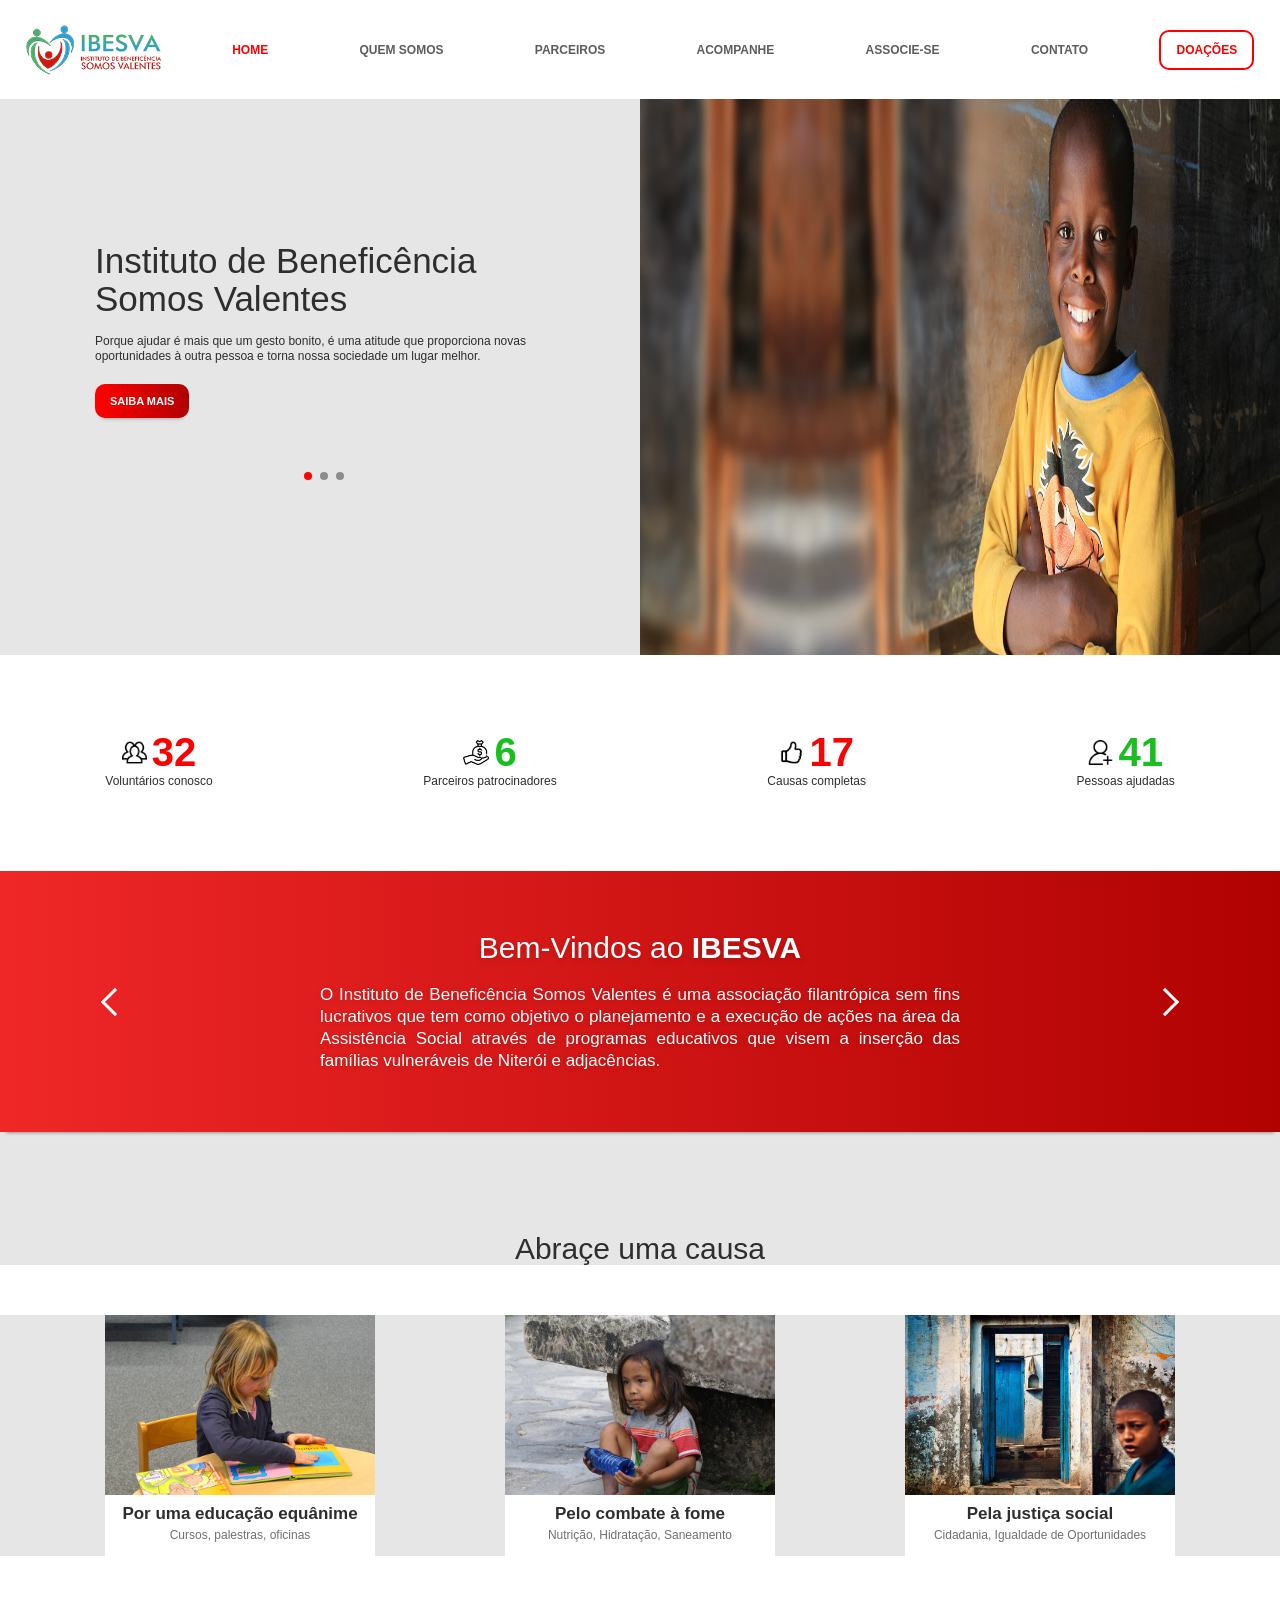
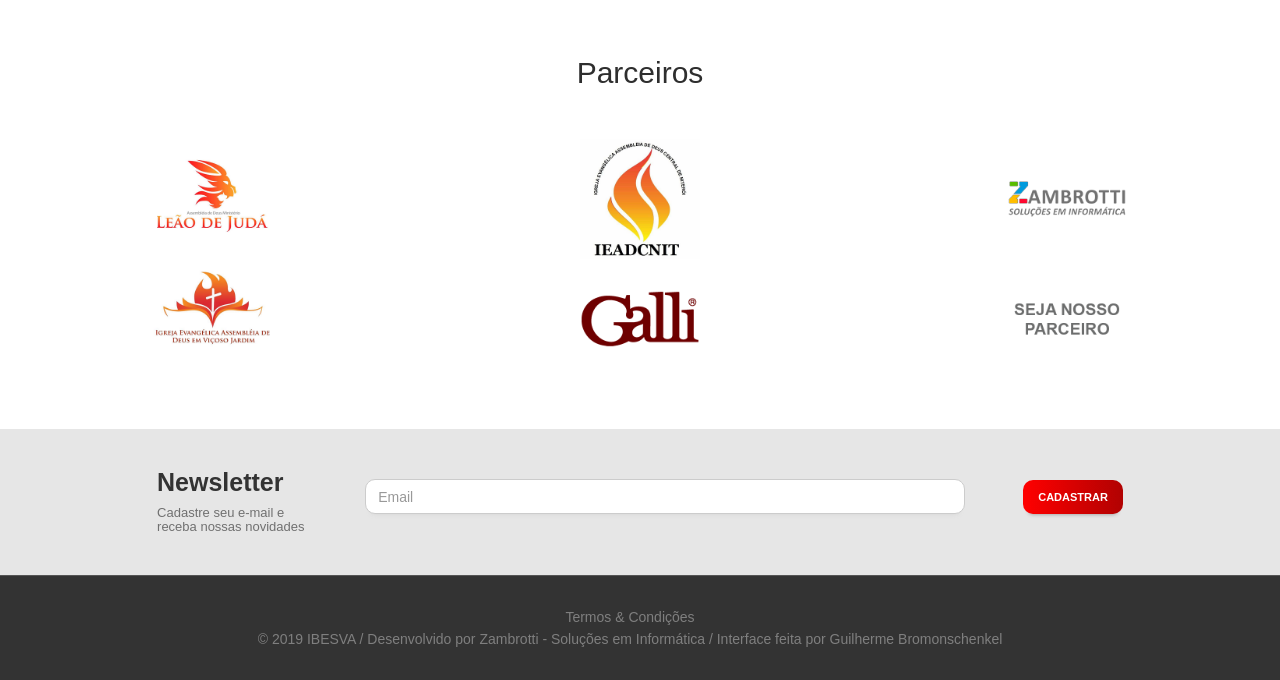
==== commit c55b6d43: "Improved mobile responsiveness on 'Quem Somos' Page" ====
--- a/index.html
+++ b/index.html
@@ -235,7 +235,7 @@
                 <div class="arrow" onclick="info('previous')"><i class="arrow-left"></i></div>
                 <div class="information-text">
                     <h1>Bem-Vindos ao <strong>IBESVA</strong></h1>
-                    <p>O Instituto de Beneficência Somos Valentes é uma associação filantrópica sem fins lucrativos que
+                    <p align="justify">O Instituto de Beneficência Somos Valentes é uma associação filantrópica sem fins lucrativos que
                         tem como objetivo o planejamento e a execução de ações na área da Assistência Social através de
                         programas educativos que visem a inserção das famílias vulneráveis de Niterói e adjacências.</p>
                 </div>
@@ -248,7 +248,7 @@
                 <div class="arrow" onclick="filo('previous')"><i class="arrow-left"></i></div>
                 <div class="information-text">
                     <h1>Nossa <strong>FILOSOFIA</strong></h1>
-                    <p>Uma sociedade igualitária, justa e pacifica só será construída com a participação de todos. É por
+                    <p align="justify">Uma sociedade igualitária, justa e pacifica só será construída com a participação de todos. É por
                         isso que o Instituto de Beneficência Somos Valentes existe: para unir os interessados e
                         dispostos a levantar a bandeira da solidariedade como expressão de revolta contra um sistema
                         excludente e visceral, onde o egoísmo e indolência transformam a convivência humana numa grande
--- a/style.css
+++ b/style.css
@@ -19,8 +19,9 @@
 * 8.0 - Partners
 * 9.0 - Newsletter
 * 10.0 - Footer
-* 11.0 - Social
-* 12.0 - Form
+* 11.0 - Form
+* 12.0 - Contact Info
+* 13.0 - Donation
 ================================================================== */
 
 /* ==================================================================
@@ -526,7 +527,7 @@
     box-shadow: 0px 6px 6px 0px #E6E6E6;
     background-color: #E6E6E6;
 }
-/*========== Parteners Page =========*/
+/*========== Partners Page =========*/
 #partners-page-mobile{
     display: none;
 }
@@ -713,36 +714,225 @@
 }
 
 /* ==================================================================
-  11.0 Social
-================================================================== */
-.social{
+  11.0 Form
+================================================================== */
+.form{
+    width: 100%; 
+    display: flex; 
+    padding: 20px; 
+    margin-top: 30px;
+}
+.form form{
+    margin: auto auto;
+}
+
+/* ==================================================================
+  12.0 Contact
+================================================================== */
+.contact-container{
     width: 100vw; 
     height: auto; 
-    padding: 50px 0 100px 0; 
-    display: flex;
+    display: flex; 
+    margin-bottom: 100px;
+}
+.adress-container{
+    width: 15vw; 
+    height: auto; 
+    background-color:#dfdfdf; 
+    margin: 0 auto; 
+    display: flex;
+}
+.adress-container p{
+    color: #333333; 
+    text-align: center; 
+    margin: auto auto; 
+    padding: 10px;
 }
 .social-container{
-    width: 350px;
-    display: flex; 
-    margin: auto auto;
-}
-iframe{
+    width: 15vw; 
+    height: auto; 
+    margin: 0 auto; 
+    display: inline
+}
+.social-container a:hover{
+    opacity: 0.8;
+}
+.social-container-two-blocks{
+    width: 100%; 
+    height: 80px; 
+    display: flex;
+}
+.youtube{
+    width: 50%; 
+    background-color: #C8302B; 
+    height: 100%; 
+    display: flex;
+}
+.youtube img{
+    width: 45px; 
+    height: 45px; 
+    margin: auto auto;
+}
+.instagram{
+    width: 50%; 
+    background-color: #EF2727; 
+    height: 100%; 
+    display: flex;
+}
+.instagram img{
+    width: 35px; 
+    height: 35px; 
+    margin: auto auto;
+}
+.skype{
+    width: 50%; 
+    background-color: #00afef; 
+    height: 100%; 
+    display: flex;
+}
+.skype img{
+    width: 45px; 
+    height: 45px;
+    margin: auto auto;
+}
+.twitter{
+    width: 50%; 
+    background-color: #55ACEF; 
+    height: 100%; 
+    display: flex;
+}
+.twitter img{
+    width: 50px; 
+    height: 50px; 
+    margin: auto auto;
+}
+.facebook{
+    width: 100%; 
+    height: 80px; 
+    display: flex; 
+    background-color: #39559F;
+}
+.facebook img{
+    width: 40px; 
+    height: 40px; 
+    margin: auto auto;
+}
+.contact-maps-container{
+    display: flex;
+}
+.contact-maps-container div{
+    display: flex; 
+    width: 100%;
+}
+.contact-maps-container div iframe{
     border:none;
     overflow:hidden; 
     width: 100%; 
     height: 500px;
     margin: auto auto;
 }
-
-/* ==================================================================
-  12.0 Form
-================================================================== */
-.form{
-    width: 100%; 
-    display: flex; 
-    padding: 20px; 
-    margin-top: 30px;
-}
-.form form{
-    margin: auto auto;
+.contact-form{
+    width: 100%; 
+    display: flex; 
+}
+.contact-form form{
+    margin: auto auto;
+    width: 60%;
+    padding: 10px 0 10px 0;
+}
+.contact-form form textarea{
+    resize: vertical;
+}
+
+/* ==================================================================
+  13.0 Donation
+================================================================== */
+.donation{
+    display:flex; 
+    height: 150px; 
+    margin-bottom: 50px;
+}
+.donation-container{
+    height: 100%; 
+    width: 300px; 
+    margin: auto auto; 
+    display: flex;
+}
+.donation-container img{
+    width: 80px; 
+    height: 80px; 
+    margin: auto auto;
+}
+.donation-container p{
+    margin: auto auto; 
+    color: #2E2E2E;
+}
+.donation-container form{
+    margin: auto auto;
+}
+.help{
+    display: flex; 
+    background-color: #E6E6E6;
+    padding-bottom: 50px;
+}
+.help h1{
+    text-align: center; 
+    color: #2E2E2E; 
+    font-size: 30px; 
+    font-weight: normal;
+    margin: 0 auto 0 auto;
+    padding-top: 100px;
+}
+.help-first-container{
+    background-color: white; 
+    width: 270px; 
+    display: inline; 
+    margin: auto 100px auto auto;
+}
+.help-second-container{
+    background-color: white; 
+    width: 270px; 
+    display: inline; 
+    margin: auto auto auto 100px;
+}
+.help-container-img{
+    width: 270px;
+}
+.help-container-text{
+    display: flex; 
+    height: auto;
+}
+.help-container-text p{
+    color: #2E2E2E; 
+    font-weight: bold; 
+    font-size: 12px; 
+    margin: auto auto; 
+    text-align: center; 
+    padding: 10px;
+}
+
+/* ==================================================================
+  14.0 Presentation
+================================================================== */
+.presentation {
+    width: 100%; 
+    height: 100%; 
+    background-color: #E6E6E6;
+    display: flex;
+}
+.presentation h1{
+    text-align: center; 
+    color: #2E2E2E; 
+    font-size: 30px; 
+    font-weight: normal;
+    margin: 0 auto 50px auto;
+    padding-top: 100px;
+}
+.presentation-card {
+    display: flex; 
+    padding: 0 40px 0 40px;
+    margin: auto auto
+}
+.presentation-card p{
+    margin: 60px;
 }
--- a/responsive.css
+++ b/responsive.css
@@ -103,6 +103,11 @@
     }
 
     /* ========= Information ===========*/
+    .information-text {
+        margin: 40px auto 40px auto; 
+        text-align: center; 
+        width: 60%;
+    }
     .information-text h1 {
         text-shadow: 0px 3px 6px #00000024; 
         padding-bottom: 10px; 
@@ -122,6 +127,13 @@
         margin: 0;
         padding-top: 50px;
     }
+    .arrow{
+        cursor: pointer; 
+        margin: auto auto; 
+        padding: 0 0; 
+        display: flex;
+        background: transparent;
+    }
 
     /* ========= Causes =============*/
     .causes {
@@ -194,7 +206,7 @@
         background-color: white;
     }
 
-    /*========== Parteners Page =========*/
+    /*========== Partners Page =========*/
     #partners-page-mobile{
         display: block;
     }
@@ -299,23 +311,130 @@
         -webkit-transition: all 0.2s ease-in-out;
     }
 
-    /* ======== Social ========== */
-    .social{
-        width: 100vw; 
-        height: auto; 
-        padding: 50px 0 100px 0; 
+    /* ======== Contact ========== */
+    .contact-container{
+        width: 100vw; 
+        height: auto; 
+        display: inline; 
+        margin-bottom: 100px;
+    }
+    .adress-container{
+        width: 100vw; 
+        height: auto; 
+        background-color:#dfdfdf; 
+        margin: 0 auto; 
         display: flex;
     }
     .social-container{
-        width: auto;
-        display: flex; 
-        margin: auto auto;
-    }
-    iframe{
-        border:none;
-        overflow:hidden; 
-        width: auto; 
-        height: 500px;
-        margin: auto auto;
+        width: 100vw; 
+        height: auto; 
+        margin: 0 auto; 
+        display: inline
+    }
+    .adress-container p{
+        color: #333333; 
+        text-align: center; 
+        margin: auto auto; 
+        padding: 20px;
+    }
+    .contact-maps-container{
+        display: inline;
+    }
+    .contact-maps-container div iframe{
+        margin: auto auto 20px auto;
+    }
+    .contact-form form{
+        margin: auto auto;
+        width: 90%;
+        padding: 20px 0 20px 0;
+    }
+
+    /* ======== Donation ========== */
+    .donation{
+        display: inline; 
+        height: 150px; 
+        margin-bottom: 50px;
+    }
+    .donation-container{
+        height: 100%; 
+        width: 100%; 
+        margin: auto auto; 
+        display: flex;
+        padding: 20px;
+    }
+    .donation-container img{
+        width: 20vw; 
+        height: 20vw; 
+        margin: auto auto;
+    }
+    .donation-container p{
+        margin: auto auto; 
+        color: #2E2E2E;
+        font-size: 4vw;
+    }
+    .donation-container form input{
+        height: auto;
+        width: 60vw;
+    }
+    .help{
+        display: inline; 
+        background-color: #E6E6E6;
+        padding-bottom: 50px;
+    }
+    .help h1{
+        text-align: center; 
+        color: #2E2E2E; 
+        font-size: 6vw; 
+        font-weight: normal;
+        margin: 0 auto 0 auto;
+        padding-top: 50px;
+        padding-bottom: 30px;
+    }
+    .help-first-container{
+        background-color: white;  
+        display: inline; 
+        margin: auto auto;
+    }
+    .help-second-container{
+        background-color: white; 
+        display: inline; 
+        margin: auto auto;
+    }
+    .help-container-img{
+        width: 100vw;
+        margin: auto auto;
+    }
+    .help-container-text p{
+        color: #2E2E2E; 
+        font-weight: bold; 
+        font-size: 3.5vw; 
+        margin: auto auto; 
+        text-align: center; 
+        padding: 10px;
+    }
+
+    /* ======== Presentation ========== */
+    .presentation {
+        width: 100%; 
+        height: 100%; 
+        background-color: #E6E6E6;
+        display: inline-block;
+    }
+    .presentation h1{
+        text-align: center; 
+        color: #2E2E2E; 
+        font-size: 7vw; 
+        font-weight: normal;
+        margin: 0 auto 50px auto;
+        padding-top: 100px;
+        background-color: #E6E6E6;
+    }
+    .presentation-card{
+        margin-top: 0px;
+        background-color: #E6E6E6;
+    }
+    .presentation-card p{
+        text-align: justify; 
+        margin: 0 0 30px 0;
     }
 }
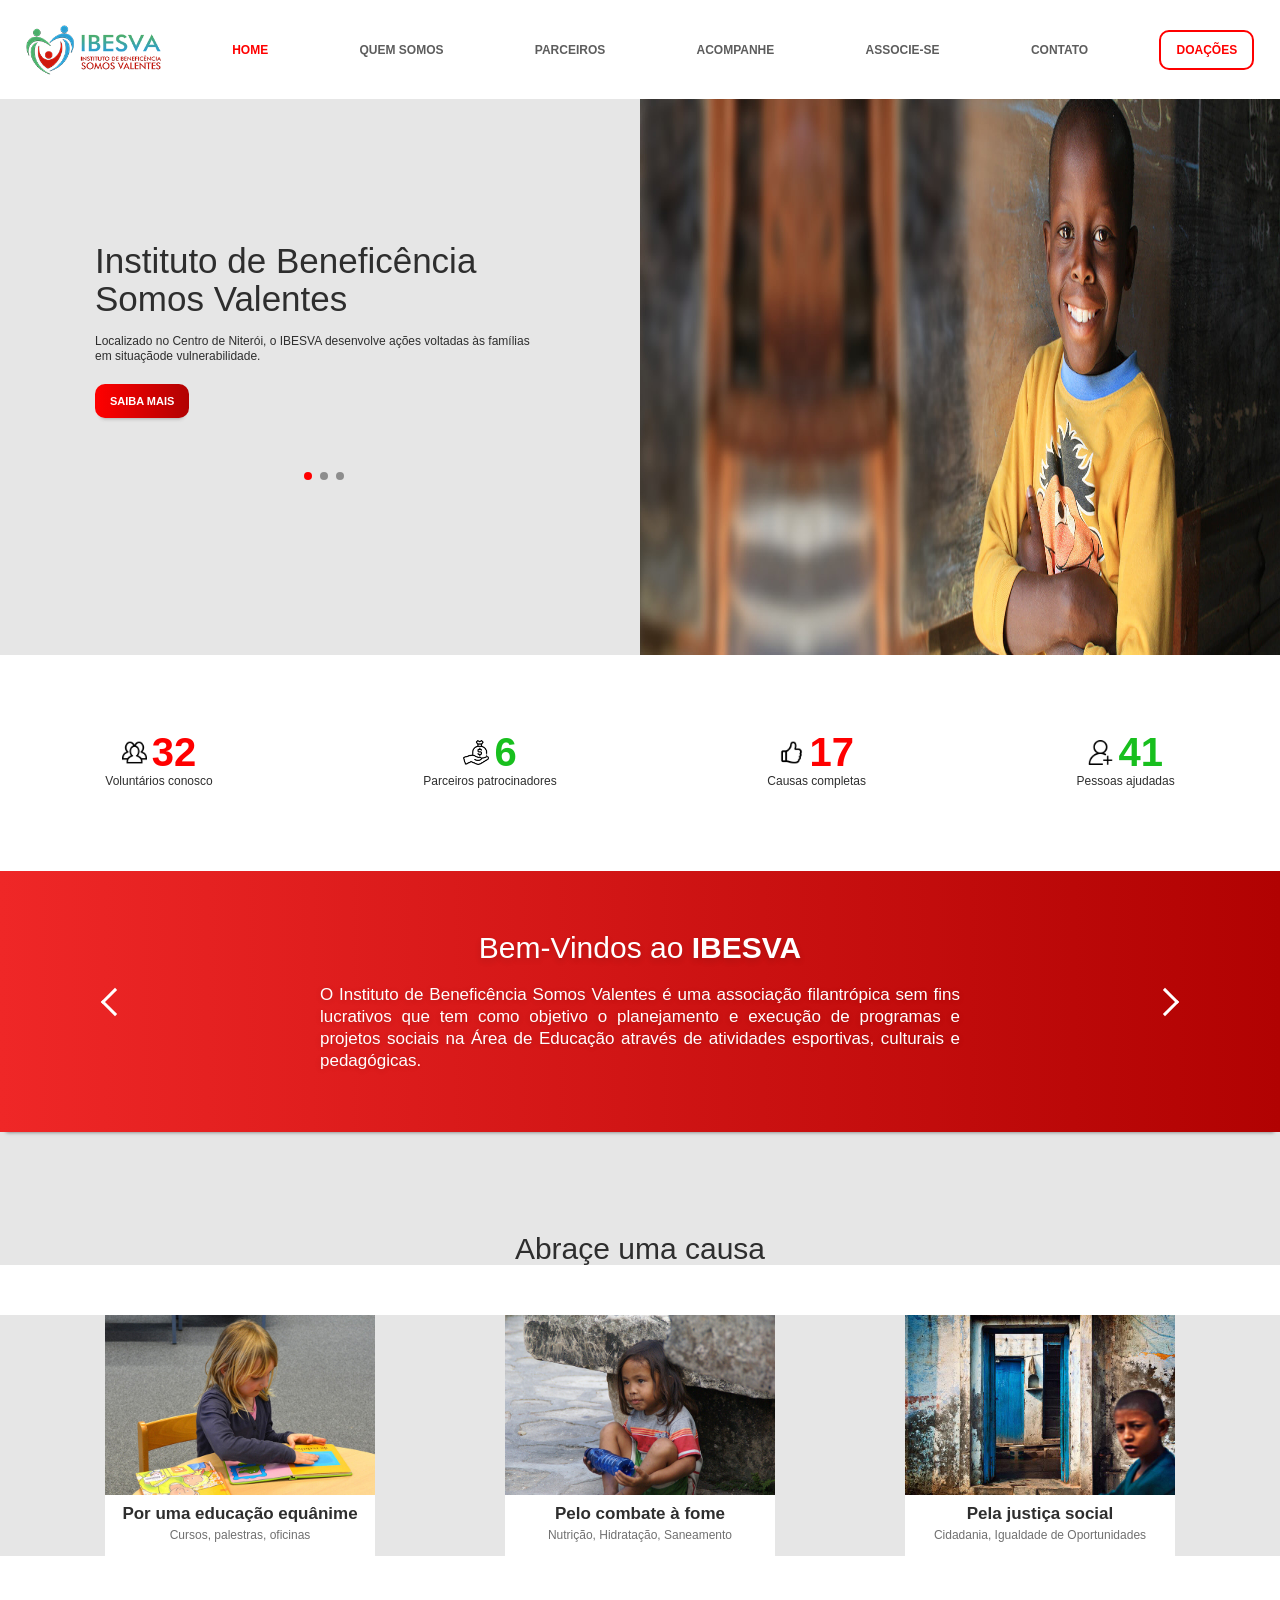
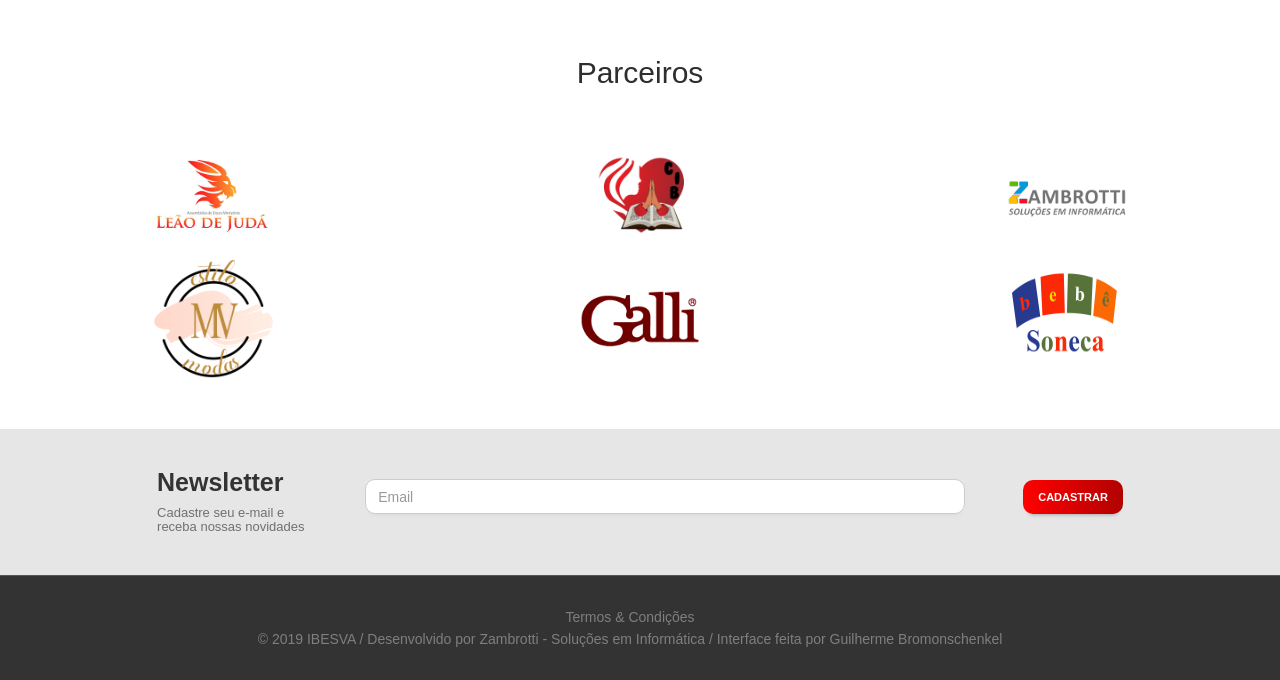
==== commit 3a42b226: "Changed icons, texts and added new partners" ====
--- a/index.html
+++ b/index.html
@@ -105,8 +105,8 @@
                     <div class="slider-left-side-center">
                         <div class="slider-left-side-content">
                             <h2 class="slider-title">Instituto de Beneficência Somos Valentes</h2>
-                            <p class="slider-description">Porque ajudar é mais que um gesto bonito, é uma atitude que
-                                proporciona novas oportunidades à outra pessoa e torna nossa sociedade um lugar melhor.
+                            <p class="slider-description">Localizado no Centro de Niterói, o IBESVA desenvolve ações
+                                voltadas às famílias em situaçãode vulnerabilidade.
                             </p>
                             <a class="btn btn-red" href="quemsomos.html">Saiba mais</a>
                         </div>
@@ -134,8 +134,8 @@
                     <div class="slider-left-side-center">
                         <div class="slider-left-side-content">
                             <h2 class="slider-title">Instituto de Beneficência Somos Valentes</h2>
-                            <p class="slider-description">Se você cansou de esperar pela solução, associe-se à nossa
-                                causa e faça a diferença junto com um grupo maravilhoso de colaboradores.</p>
+                            <p class="slider-description">Caso queira fazer parte da nossa equipe
+                                de voluntários e colaboradores, associe-se e seja você também um Valente.</p>
                             <a class="btn btn-red" href="associe-se.html">Associe-se</a>
                         </div>
                         <div class="slider-indicators">
@@ -162,8 +162,8 @@
                     <div class="slider-left-side-center">
                         <div class="slider-left-side-content">
                             <h2 class="slider-title">Instituto de Beneficência Somos Valentes</h2>
-                            <p class="slider-description">Você pode fazer parte dessa transformação social de diversas
-                                maneiras, se preferir, faça uma doação em qualquer valor.</p>
+                            <p class="slider-description">Faça parte desse movimento maravilhoso. Colabore
+                                com qualquer quantia para um de nossos projetos sociais!</p>
                             <a class="btn btn-red" href="doacao.html">QUERO DOAR</a>
                         </div>
                         <div class="slider-indicators">
@@ -235,9 +235,9 @@
                 <div class="arrow" onclick="info('previous')"><i class="arrow-left"></i></div>
                 <div class="information-text">
                     <h1>Bem-Vindos ao <strong>IBESVA</strong></h1>
-                    <p align="justify">O Instituto de Beneficência Somos Valentes é uma associação filantrópica sem fins lucrativos que
-                        tem como objetivo o planejamento e a execução de ações na área da Assistência Social através de
-                        programas educativos que visem a inserção das famílias vulneráveis de Niterói e adjacências.</p>
+                    <p align="justify">O Instituto de Beneficência Somos Valentes é uma associação filantrópica
+                        sem fins lucrativos que tem como objetivo o planejamento e execução de programas e
+                        projetos sociais na Área de Educação através de atividades esportivas, culturais e pedagógicas.</p>
                 </div>
                 <div class="arrow" onclick="info('next')"><i class="arrow-right"></i></div>
             </div>
@@ -248,16 +248,9 @@
                 <div class="arrow" onclick="filo('previous')"><i class="arrow-left"></i></div>
                 <div class="information-text">
                     <h1>Nossa <strong>FILOSOFIA</strong></h1>
-                    <p align="justify">Uma sociedade igualitária, justa e pacifica só será construída com a participação de todos. É por
-                        isso que o Instituto de Beneficência Somos Valentes existe: para unir os interessados e
-                        dispostos a levantar a bandeira da solidariedade como expressão de revolta contra um sistema
-                        excludente e visceral, onde o egoísmo e indolência transformam a convivência humana numa grande
-                        arena de competição em vez de um lindo palco de cooperação.<br>
-                        <br>Os Valentes pensam que nenhuma felicidade é legitima se o preço for a desgraça e miséria
-                        alheia, portanto, a causa social é um baluarte que deve ser erguido por todo e qualquer cidadão
-                        de bem que vislumbra uma cidade melhor para si e sua família. <br>
-                        <br>Se você tem vontade e desejo de ser um canal de transformação social, venha fazer parte do
-                        IBESVA! SEJA UM VALENTE VOCÊ TAMBÉM.
+                    <p align="justify">Um pouco de muitos pode fazer a felicidade de todos. Se soubermos unir
+                        as nossas diferenças em favor da construção de projetos que elevem a qualidade de vida do
+                        próximo, teremos uma sociedade justa e igualitária para todos.
                     </p>
                 </div>
                 <div class="arrow" onclick="filo('next')"><i class="arrow-right"></i></div>
@@ -309,7 +302,7 @@
             <div>
                 <div class="partners-content-image"><img src="images/partner/4.png"></div>
                 <div class="partners-content-image"><img src="images/partner/5.png"></div>
-                <div class="partners-content-image"><a href="associe-se.html"><img src="images/partner/6.png"></a></div>
+                <div class="partners-content-image"><img src="images/partner/6.png"></div>
             </div>
         </div>
     </div>
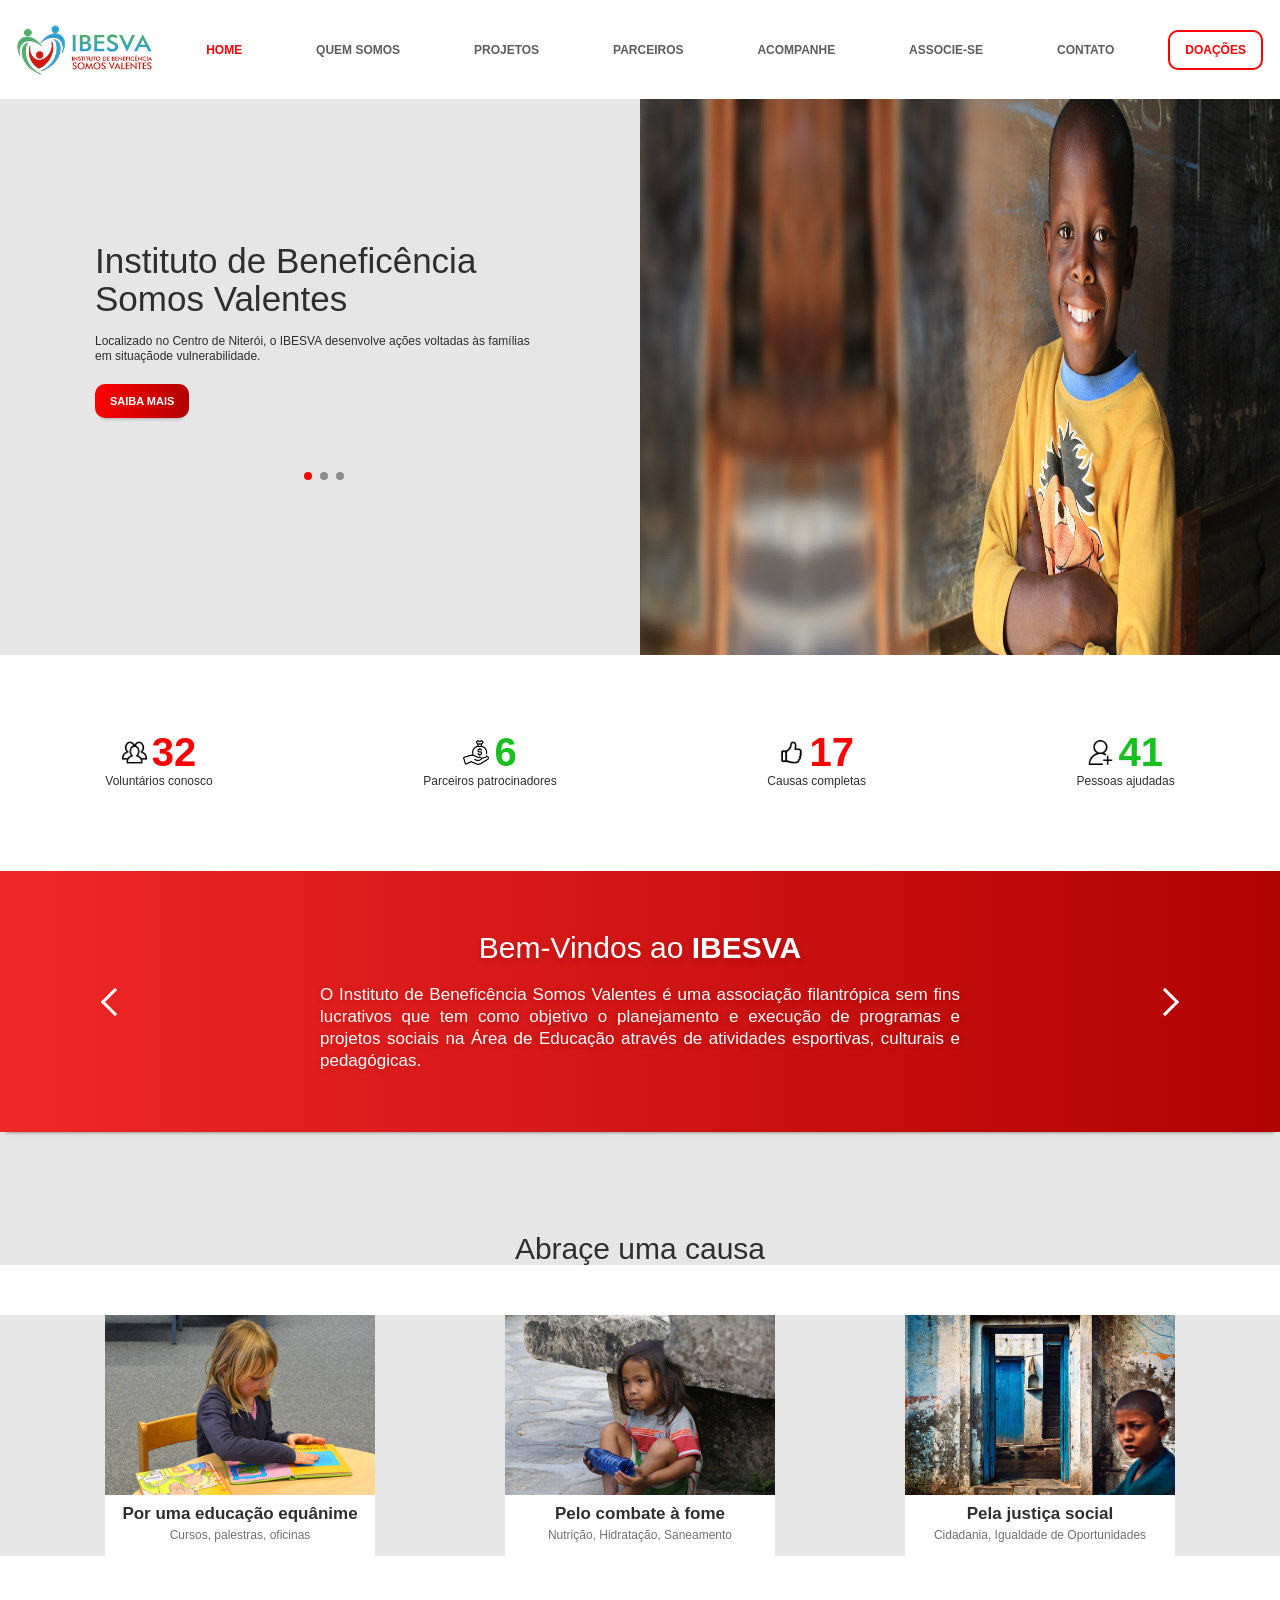
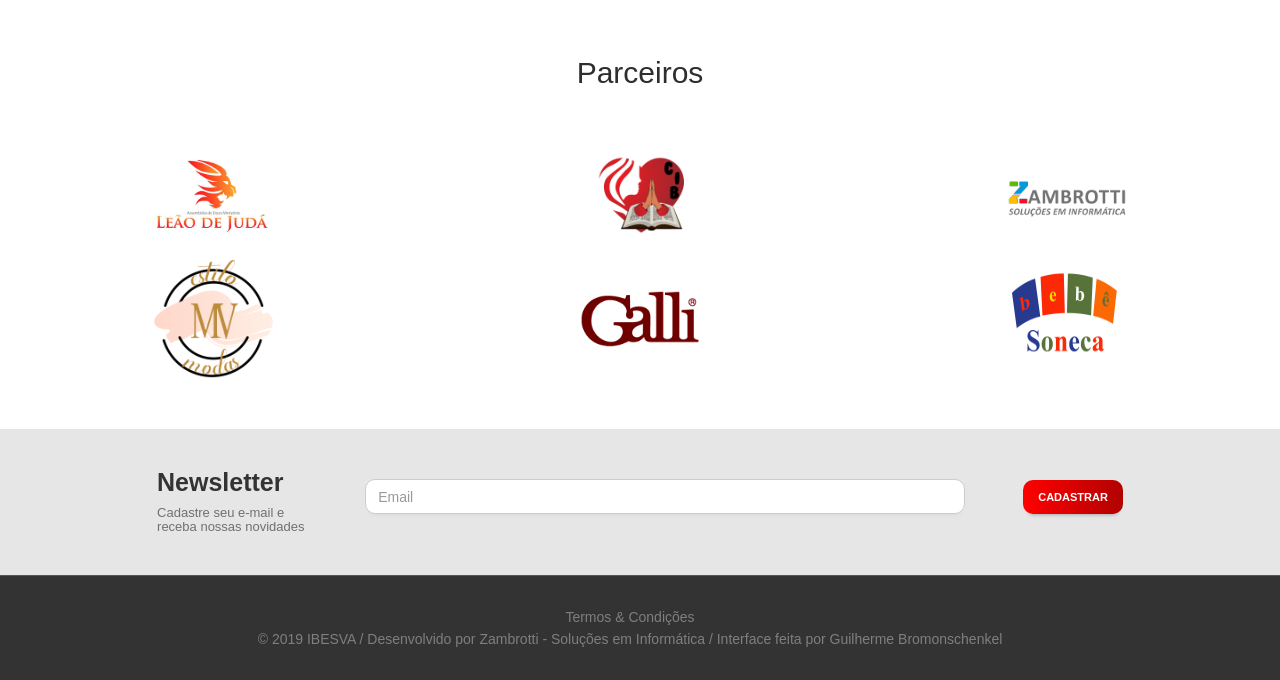
==== commit 487e3159: "Added 'Projetos' Page and improved responsiveness" ====
--- a/index.html
+++ b/index.html
@@ -62,6 +62,7 @@
         <a href="index.html"><img class="made-navbar-logo" src="images/logo.png" alt="IBESVA"></a>
         <a id="made-navbar-active" class="made-navbar-text" href="index.html">HOME</a>
         <a class="made-navbar-text" href="quemsomos.html">QUEM SOMOS</a>
+        <a class="made-navbar-text" href="projetos.html">PROJETOS</a>
         <a class="made-navbar-text" href="parceiros.html">PARCEIROS</a>
         <a class="made-navbar-text" href="acompanhe.html">ACOMPANHE</a>
         <a class="made-navbar-text" href="associe-se.html">ASSOCIE-SE</a>
@@ -87,6 +88,7 @@
                 <ul class="nav navbar-nav">
                     <li><a id="active" class="made-navbar-text" href="index.html">HOME</a></li>
                     <li><a class="made-navbar-text" href="quemsomos.html">QUEM SOMOS</a></li>
+                    <li><a class="made-navbar-text" href="projetos.html">PROJETOS</a></li>
                     <li><a class="made-navbar-text" href="parceiros.html">PARCEIROS</a></li>
                     <li><a class="made-navbar-text" href="acompanhe.html">ACOMPANHE</a></li>
                     <li><a class="made-navbar-text" href="associe-se.html">ASSOCIE-SE</a></li>
--- a/style.css
+++ b/style.css
@@ -22,11 +22,19 @@
 * 11.0 - Form
 * 12.0 - Contact Info
 * 13.0 - Donation
+* 14.0 - Projects
 ================================================================== */
 
 /* ==================================================================
   1.0 General styles
 ================================================================== */
+.title{
+    text-align: center; 
+    color: #2E2E2E; 
+    font-size: 30px; 
+    font-weight: normal;
+    text-align: center;
+}
 html,
 html a {
     text-rendering: optimizeLegibility !important;
@@ -935,4 +943,32 @@
 }
 .presentation-card p{
     margin: 60px;
+}
+
+/* ==================================================================
+  14.0 Collapse Navbar
+================================================================== */
+.projects{
+    width: 100vw; 
+    height: auto; 
+    display: inline-block; 
+    padding-bottom: 50px;
+}
+.projects-container{
+    width: 100vw; 
+    height: auto; 
+    display: flex;
+}
+.projects-container-text{
+    width: 50vw; 
+    height: auto; 
+    display: flex;
+}
+.projects-container-text p{
+    margin: 30px;
+}
+.projects-container-image{
+    width: 50vw; 
+    height: auto; 
+    background-color: yellow;
 }
--- a/responsive.css
+++ b/responsive.css
@@ -5,12 +5,424 @@
 
 /*=========== 1080p Computer ===========*/
 @media only screen and (max-width:1000px) {
-   
+    .slider {
+        height: 100vh; 
+        display: flex;
+        background-color: #E6E6E6; 
+        margin-top: 0;
+        width: 100vw;
+    }
 }
 
 /*============= Tablet =============*/
 @media only screen and (max-width: 700px) {
-
+    
+    /*======= Navbar ==========*/
+    #collapse-navbar{
+        display: block;
+    }
+    #original-navbar{
+        display: none;
+    }
+
+    /* ========= Slider =============*/
+    .slider {
+        height: 60vh; 
+        display: flex;
+        background-color: #E6E6E6; 
+        margin-top: 0;
+        width: 100vw;
+    }
+    .slider-left-side-content{
+        height: auto; 
+        width: 100vw; 
+        text-align: center;
+        padding-bottom: 0;
+        margin: auto auto;
+    }
+    .slider-left-side-content a{
+        margin: 15px auto 30px auto;
+    }
+    .slider-title{
+        font-size: 25px;
+        font-weight: 500;
+        padding-bottom: 15px;
+        color: #2E2E2E;
+        margin: auto auto;
+    }
+    .slider-description{
+        font-size: 15px;
+        font-weight: 500;
+        line-height: 20px;
+        padding-bottom: 0px;
+        color: #2E2E2E;
+        margin: auto auto;
+        width: 80%;
+    }
+    .slider-img{
+        display: none;
+    }
+
+    /* ========= Sidebar =============*/
+    #sidebar-align img{
+        height: 8vw;
+        width: auto;
+    }
+    .sidebar{
+        background-color: white; 
+        height: 25vh; 
+        text-align: center; 
+        display: flex;
+    }
+    .sidebar-item-content-img{
+        height: 4vw; 
+        width: auto; 
+        margin: auto auto;
+        margin-right: 5px;
+    }
+    .sidebar-item-content-number-red{
+        margin: auto auto; 
+        margin-left: 0;
+        font-weight: bold;
+        color: #FF0000;
+        font-size: 30px;
+        line-height: 30px;
+    }
+    .sidebar-item-content-number-green{
+        margin: auto auto; 
+        font-weight: bold;
+        margin-left: 0;
+        color: #18BF1E;
+        font-size: 30px;
+        line-height: 30px;
+    }
+    .sidebar-description{
+        font-size: 14px;
+        font-weight: 500;
+        line-height: 15px;
+        color: #2E2E2E;
+        margin: 7px auto auto auto;
+    }
+
+    /* ========= Information ===========*/
+    .information-text {
+        margin: 40px auto 40px auto; 
+        text-align: center; 
+        width: 60%;
+    }
+    .information-text h1 {
+        text-shadow: 0px 3px 6px #00000024; 
+        padding-bottom: 10px; 
+        color: white; 
+        font-size: 30px; 
+        font-weight: normal;
+    }
+    .information-text p {
+        text-shadow: 0px 1px 6px #00000024; 
+        padding-bottom: 10px; 
+        color: white; 
+        font-size: 15px; 
+        font-weight: initial;    
+    }
+    #terms{
+        width: 100%;
+        margin: 0;
+        padding-top: 50px;
+    }
+    .arrow{
+        cursor: pointer; 
+        margin: auto auto; 
+        padding: 0 0; 
+        display: flex;
+        background: transparent;
+    }
+
+    /* ========= Causes =============*/
+    .causes {
+        width: 100vw; 
+        height: 100%; 
+        background-color: #E6E6E6;
+        display: flex;
+    }
+    .causes-card {
+        display: inline-block;
+        margin: auto auto;
+    }
+    .causes-card p{
+        margin-bottom: 70px;
+        font-size: 10px;
+    }
+    .causes h1{
+        text-align: center; 
+        color: #2E2E2E; 
+        font-size: 30px; 
+        font-weight: normal;
+        margin: auto auto;
+    }
+    .causes-card-content img {
+        height: auto; 
+        width: 420px;
+        margin-top: 50px;
+    }
+    .causes-card-content-info {
+        display: block; 
+        text-align: center; 
+        width: 100%;
+        height: auto; 
+        background-color: white;
+    }
+    .causes-card-content-info h1 {
+        margin: auto auto; 
+        padding-top: 10px; 
+        color: #2E2E2E; 
+        font-size: 18px; 
+        font-weight: bold;
+    }
+    .causes-card-content-info p {
+        margin: auto auto; 
+        padding-bottom: 10px; 
+        color: #707070; 
+        font-size: 15px; 
+        font-weight: normal;
+    }    
+
+    /* ========= Partners =============*/
+    .partners h1{
+        text-align: center; 
+        color: #2E2E2E; 
+        font-size: 30px; 
+        font-weight: normal; 
+        margin: 0 auto 50px auto; 
+        padding-top: 100px;
+    }
+    .partners-content div{
+        display: inline-block; 
+        margin: auto 2vw 30px 3vw;
+    }
+    .partners-content-image{
+        height: auto; 
+        width: 25vw;
+    }
+    .partners-content-image a:hover{
+        box-shadow: 0px 0px 0px 0px white;
+        background-color: white;
+    }
+
+    /*========== Partners Page =========*/
+    #partners-page-mobile{
+        display: block;
+    }
+    #partners-page-web{
+        display: none;
+    }
+    .partners-page{
+        display: flex; 
+        background-color: white; 
+        padding-top: 50px;
+        margin-bottom: 0px;
+    }
+    .partners-page-grid{
+        display: flex; 
+        margin-bottom: 10px;
+    }
+    .partners-page-grid img{
+        margin: auto auto; 
+        width: auto; 
+        height: 120px; 
+        margin-right: 10px;
+    }
+    .partners-page-grid p{
+        margin: auto auto; 
+        font-size: 13px;
+    }
+
+    /* ========= Newsletter =============*/
+    .newsletter {
+        display: inline-block; 
+        width: 100vw; 
+        height: auto; 
+        background-color: #E6E6E6;
+    }
+    .newsletter-form {
+        display: inline-block; 
+        margin: auto;
+    }
+    .newsletter-form input{
+        width: 80vw; 
+        height: 35px; 
+        background-color: white; 
+        margin: 20px auto;
+        border-radius: 10px;
+        box-shadow: 0 6px 4px -6px rgba(197, 197, 197, 0.537);
+    }
+    .newsletter-title {
+        display:relative; 
+        width: 80vw; 
+        margin: auto auto;
+    }
+    .newsletter-title h1{
+        font-size: 25px;
+        font-weight: bold;
+    }
+    .newsletter-title h2{
+        font-size: 15px; 
+        color: #707070; 
+        margin-top: 0px;
+    }
+
+    /* ========= Button ============*/
+    .btn {
+        background: red;
+        border: 0 none;
+        border-radius: 2px;
+        color: #ffffff;
+        cursor: pointer;
+        display: inline-block;
+        font-size: 12px;
+        font-weight: bolder;
+        line-height: 14px;
+        padding: 10px 15px;
+        position: relative;
+        text-align: center;
+        text-transform: uppercase;
+    }
+    .btn-red {
+        background-image: linear-gradient(to right ,#FF0000, #B10202);
+        box-shadow: 0 6px 4px -6px #8D8D8D;
+        border-radius: 10px;
+    }
+    .btn-red:hover {
+        color: red;
+        background: white;
+        -webkit-transition: all 0.2s ease-in-out;
+    }
+
+    /* ======== Contact ========== */
+    .contact-container{
+        width: 100vw; 
+        height: auto; 
+        display: inline; 
+        margin-bottom: 100px;
+    }
+    .adress-container{
+        width: 100vw; 
+        height: auto; 
+        background-color:#dfdfdf; 
+        margin: 0 auto; 
+        display: flex;
+    }
+    .social-container{
+        width: 100vw; 
+        height: auto; 
+        margin: 0 auto; 
+        display: inline
+    }
+    .adress-container p{
+        color: #333333; 
+        text-align: center; 
+        margin: auto auto; 
+        padding: 20px;
+    }
+    .contact-maps-container{
+        display: inline;
+    }
+    .contact-maps-container div iframe{
+        margin: auto auto 20px auto;
+    }
+    .contact-form form{
+        margin: auto auto;
+        width: 90%;
+        padding: 20px 0 20px 0;
+    }
+
+    /* ======== Donation ========== */
+    .donation{
+        display: inline; 
+        height: 150px; 
+        margin-bottom: 50px;
+    }
+    .donation-container{
+        height: 100%; 
+        width: 100%; 
+        margin: auto auto; 
+        display: flex;
+        padding: 20px;
+    }
+    .donation-container img{
+        width: 80px; 
+        height: 80px; 
+        margin: auto 0 auto auto;
+    }
+    .donation-container p{
+        margin: auto auto; 
+        color: #2E2E2E;
+        font-size: 12px;
+    }
+    .donation-container form input{
+        height: auto;
+        width: 200px;
+    }
+    .help{
+        display: inline; 
+        background-color: #E6E6E6;
+        padding-bottom: 50px;
+    }
+    .help h1{
+        text-align: center; 
+        color: #2E2E2E; 
+        font-size: 30px; 
+        font-weight: normal;
+        margin: 0 auto 0 auto;
+        padding-top: 50px;
+        padding-bottom: 30px;
+    }
+    .help-first-container{
+        background-color: white;  
+        display: inline; 
+        margin: auto auto;
+    }
+    .help-second-container{
+        background-color: white; 
+        display: inline; 
+        margin: auto auto;
+    }
+    .help-container-img{
+        width: 100vw;
+        margin: auto auto;
+    }
+    .help-container-text p{
+        color: #2E2E2E; 
+        font-weight: bold; 
+        font-size: 15px; 
+        margin: auto auto 30px auto; 
+        text-align: center; 
+        padding: 10px;
+    }
+
+    /* ======== Presentation ========== */
+    .presentation {
+        width: 100%; 
+        height: 100%; 
+        background-color: #E6E6E6;
+        display: inline-block;
+    }
+    .presentation h1{
+        text-align: center; 
+        color: #2E2E2E; 
+        font-size: 35px; 
+        font-weight: normal;
+        margin: 0 auto 50px auto;
+        padding-top: 100px;
+        background-color: #E6E6E6;
+    }
+    .presentation-card{
+        margin-top: 0px;
+        background-color: #E6E6E6;
+    }
+    .presentation-card p{
+        text-align: justify; 
+        margin: 0 0 30px 0;
+    }
 }
 
 /*============= Smartphone =============*/
@@ -408,7 +820,7 @@
         color: #2E2E2E; 
         font-weight: bold; 
         font-size: 3.5vw; 
-        margin: auto auto; 
+        margin: auto auto 30px auto; 
         text-align: center; 
         padding: 10px;
     }
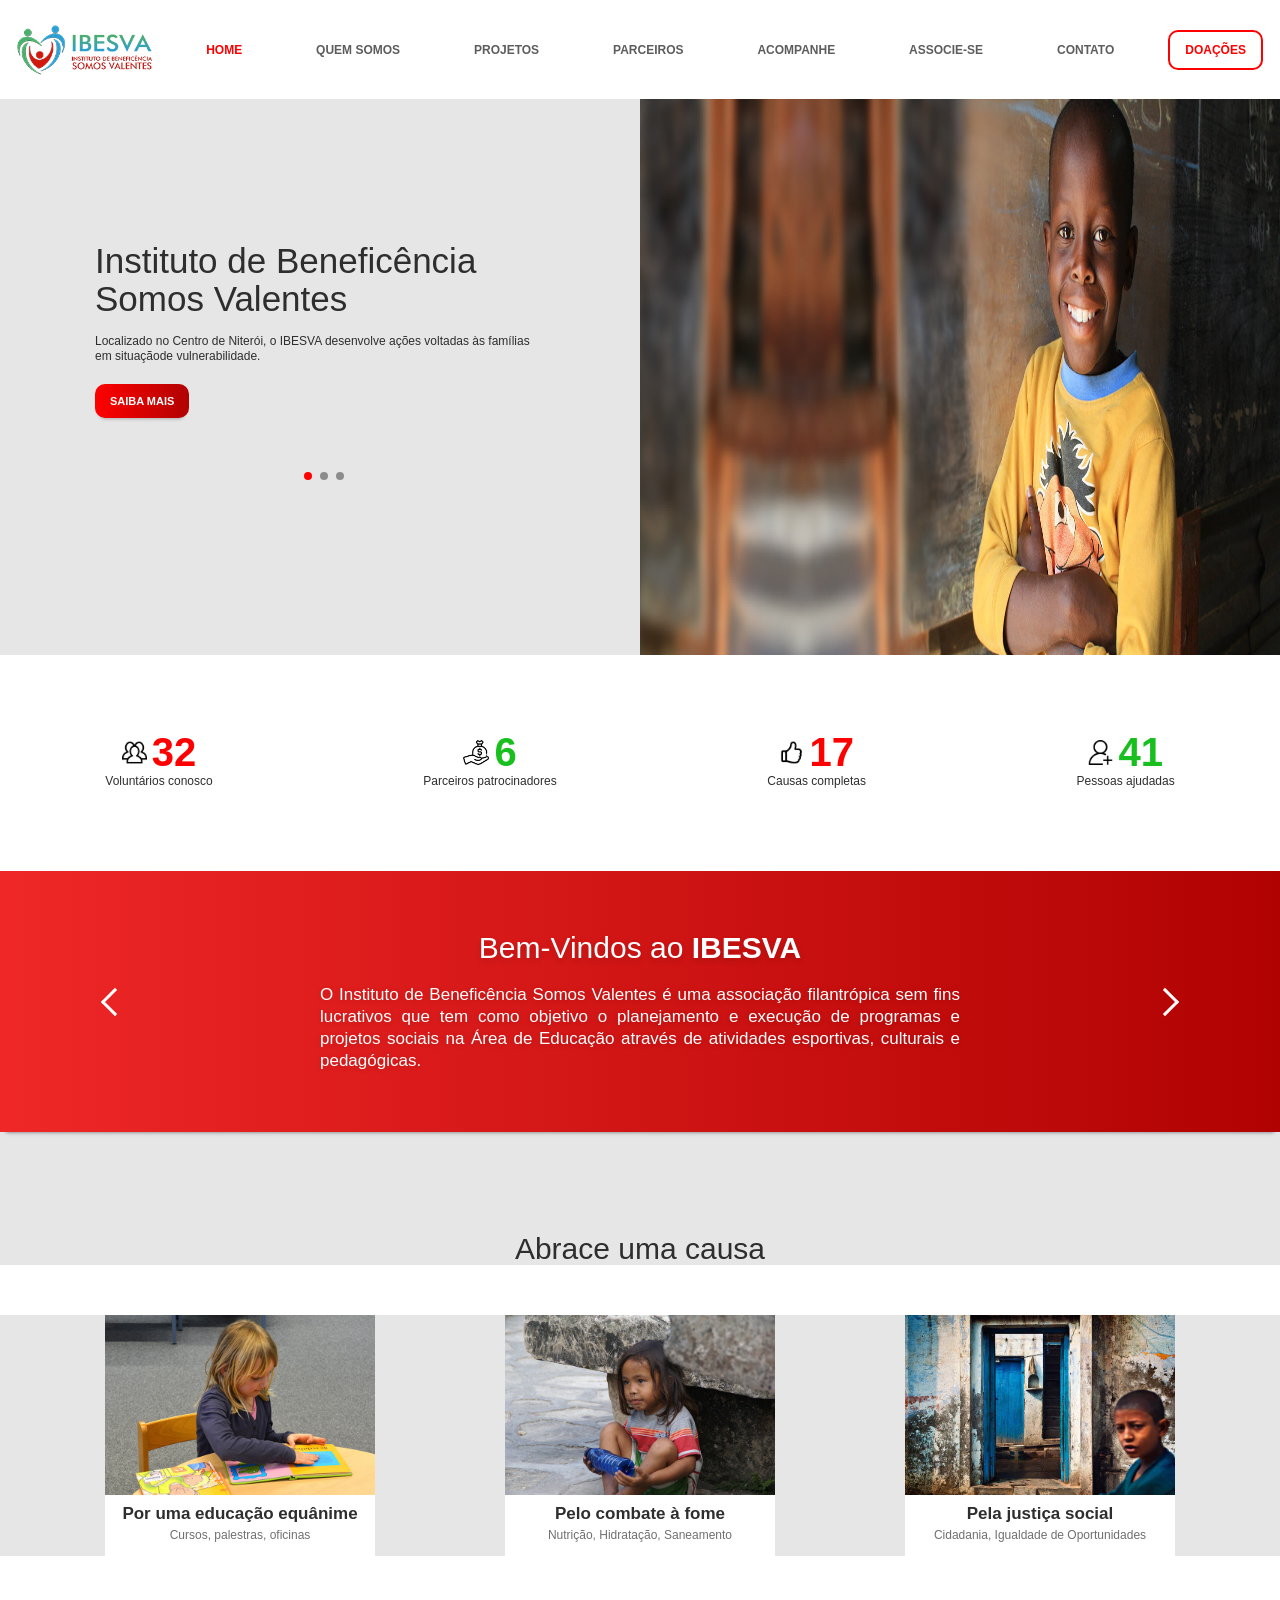
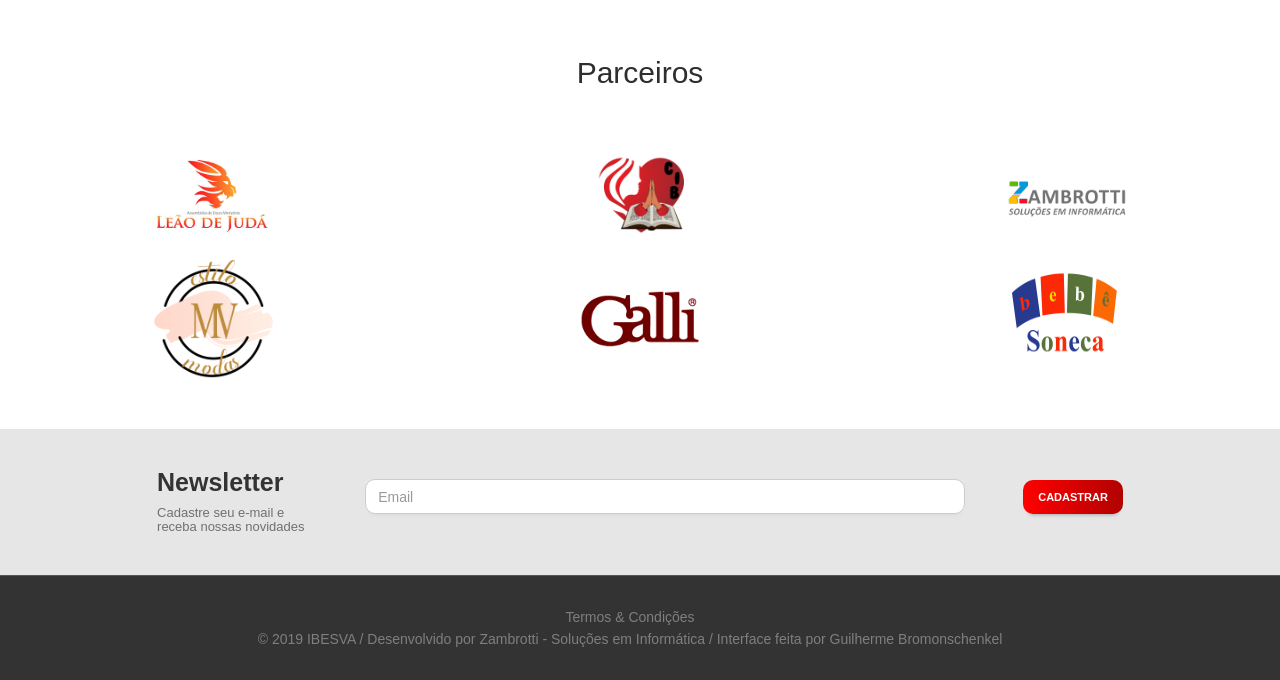
==== commit e21a801a: "Changed text informations on 'Parceiros' Page" ====
--- a/index.html
+++ b/index.html
@@ -262,7 +262,7 @@
 
     <!-- Causes -->
     <div class="causes">
-        <h1>Abraçe uma causa</h1>
+        <h1>Abrace uma causa</h1>
     </div>
     <div class="causes">
         <div class="causes-card">
